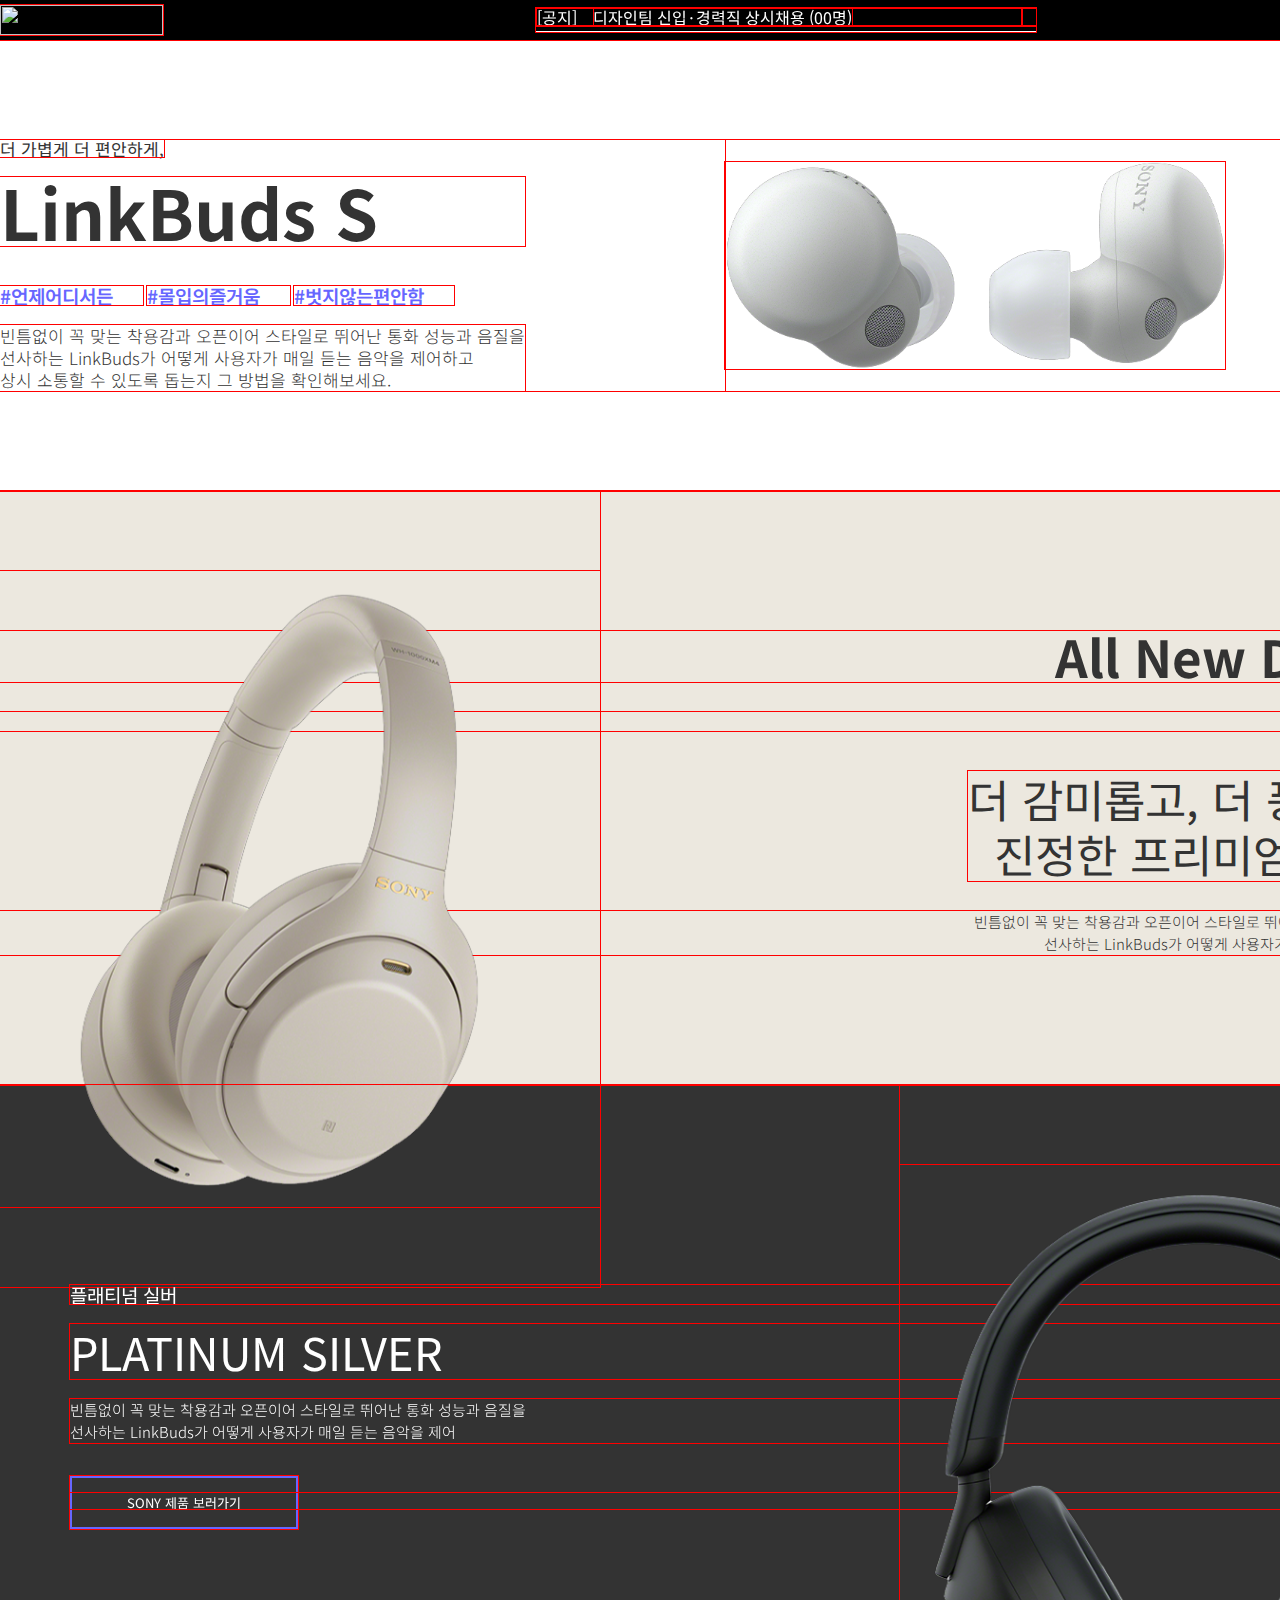
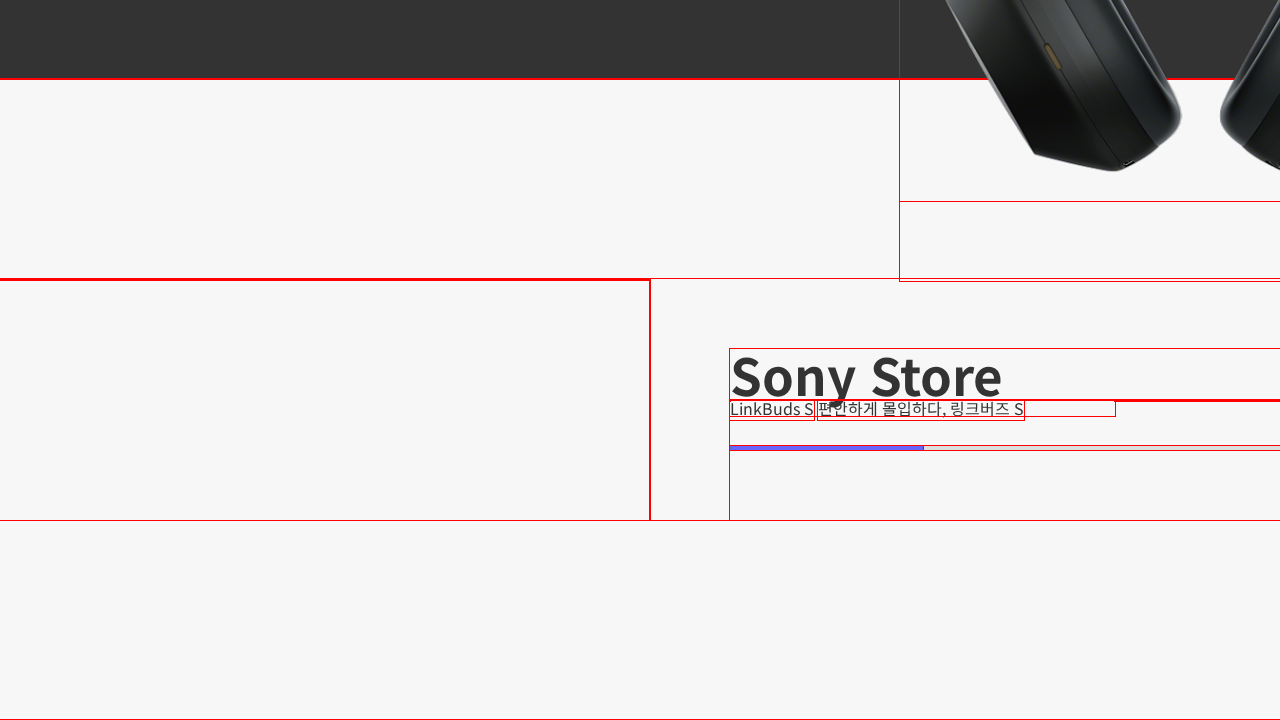
==== index.html @ ee8d3791 "20220727" ====
<!DOCTYPE html>
<html lang="ko">

<head>
    <meta charset="UTF-8">
    <meta http-equiv="X-UA-Compatible" content="IE=edge">
    <meta name="viewport" content="width=device-width, initial-scale=1.0">
    <title>sony pf04 포폴이랍쇼</title>
    <link rel="stylesheet" href="./assets/css/common.css">
    <link rel="stylesheet" href="./assets/css/slick.css">
    <link rel="stylesheet" href="/css/hamburgers.min.css">
    <link rel="stylesheet" href="https://cdn.jsdelivr.net/npm/swiper@8/swiper-bundle.min.css" />
    <link rel="stylesheet" href="/css/sony.css">
</head>
<style>
    * {
        outline: 1px solid #f00;
    }
</style>

<body>
    <div class="Wrap">
        <!-- 헤더 -->
        <header class="header">
            <div class="container">
                <div class="header_left">
                    <h1>
                        <a href="/">
                            <img src="/img/sony_logo_w.png" alt="">
                        </a>
                    </h1>
                </div>
                <div class="notice_slider">
                    <div class="header_slider">
                        <div class="info">
                            <p><span>[공지]</span>디자인팀 신입&middot;경력직 상시채용 (00명)</p>
                            <i class="xi-play"></i>
                        </div>
                        <div class="info">
                            <p>[공지] 디자인팀 신입&middot;경력직 상시채용 (00명)</p>
                            <i class="xi-play"></i>
                        </div>
                    </div>
                </div>
                <nav class="gnb">
                    <ul>
                        <li><a href="/">Login</a></li>
                        <li><a href="/">Join</a></li>
                        <i class="xi-caret-down-min"></i>
                    </ul>
                </nav>
                <div class="mopen">
                    <button class="hamburger hamburger--arrowalt-r" type="button">
                        <span class="hamburger-box">
                            <span class="hamburger-inner"></span>
                        </span>
                    </button>
                </div>
            </div>
        </header>
        <!-- 헤더 끝 -->
        <!-- 메인 -->
        <main class="main">
            <div class="main_visual">
                <div class="slogan">
                    <span>더 가볍게 더 편안하게,</span>
                    <h2>LinkBuds S</h2>
                    <span>#언제어디서든</span>
                    <span>#몰입의즐거움</span>
                    <span>#벗지않는편안함</span>
                    <p>빈틈없이 꼭 맞는 착용감과 오픈이어 스타일로 뛰어난 통화 성능과 음질을 <br />
                        선사하는 LinkBuds가 어떻게 사용자가 매일 듣는 음악을 제어하고<br />
                        상시 소통할 수 있도록 돕는지 그 방법을 확인해보세요.</p>
                </div>
                <figure class="img_box">
                    <img src="./img/main_item01.png" alt="">
                </figure>
            </div>
        </main>
        <!-- 섹션01-->
        <section class="new">
            <div class="bg_product">
                <div class="basic_slider">
                    <figure>
                        <img src="/img/basic01.png" alt="">
                    </figure>
                    <figure>
                        <img src="/img/basic02.png" alt="">
                    </figure>
                </div>
                <div class="bg_info">
                    <h3>All New Design</h3>
                    <span>WH-1000XM5</span>
                    <strong>
                        더 감미롭고, 더 풍성해진 <br />
                        진정한 프리미엄 사운드
                    </strong>
                    <p>
                        빈틈없이 꼭 맞는 착용감과 오픈이어 스타일로 뛰어난 통화 성능과 음질을<br />
                        선사하는 LinkBuds가 어떻게 사용자가 매일 듣는 음악을 제어
                    </p>
                </div>
            </div>
        </section>
        <!-- 섹션02 -->
        <section class="color">
            <div class="bk_product">
                <div class="bk_info">
                    <span>플래티넘 실버</span>
                    <h4>PLATINUM SILVER</h4>
                    <p>
                        빈틈없이 꼭 맞는 착용감과 오픈이어 스타일로 뛰어난 통화 성능과 음질을<br />
                        선사하는 LinkBuds가 어떻게 사용자가 매일 듣는 음악을 제어
                    </p>
                    <div class="bk_buy">
                        <a href="/">SONY 제품 보러가기</a>
                    </div>
                </div>
                <div class="black_slider">
                    <figure>
                        <img src="/img/black01.png" alt="">
                    </figure>
                    <figure>
                        <img src="/img/black02.png" alt="">
                    </figure>
                </div>
            </div>
        </section>
        <!-- 섹션03 -->
        <section class="sonyStore">
            <div class="container">
                <div class="left">
                    <div class="left_slider">
                        <figure>
                            <img src="/img/Lstore01.jpg" alt="">
                        </figure>
                        <figure>
                            <img src="/img/Lstore02.jpg" alt="">
                        </figure>
                        <figure>
                            <img src="/img/Lstore03.png" alt="">
                        </figure>
                        <figure>
                            <img src="/img/Lstore04.jpg" alt="">
                        </figure>
                    </div>
                </div>
                <div class="right">
                    <div class="l_arrow">
                        <h3>Sony Store</h3>
                        <i class="xi-arrow-left"></i>
                        <i class="xi-arrow-right"></i>
                    </div>
                    <div class="right_slider">
                        <figure>
                            <img src="../img/store01.png" alt="">
                            <strong>LinkBuds S</strong>
                            <span>편안하게 몰입하다, 링크버즈 S</span>
                        </figure>
                        <figure>
                            <img src="../img/store02.png" alt="">
                        </figure>
                        <figure>
                            <img src="../img/store03.png" alt="">
                        </figure>
                        <figure>
                            <img src="../img/store04.png" alt="">
                        </figure>
                    </div>
                    <div class="bar">
                        <span></span>
                    </div>
                </div>

            </div>
        </section>
        <!-- 메인 끝 -->

        <footer class="footer">

        </footer>
    </div>


    <script src="./assets/js/jquery-1.12.4.min.js"></script>
    <script src="./assets/js/slick.min.js"></script>
    <script src="https://cdn.jsdelivr.net/npm/swiper/swiper-bundle.min.js"></script>
    <script src="/js/sony.js"></script>
</body>

</html>
---- assets/css/common.css ----
@charset "utf-8";

/*
-------------------------------------
font
--------------------------------------
*/
@import url("https://fonts.googleapis.com/css2?family=Noto+Sans+KR:wght@100;300;400;500;700;900&display=swap");
@import url("https://cdn.jsdelivr.net/npm/xeicon@2.3.3/xeicon.min.css");

/*
-------------------------------------
reset
--------------------------------------
*/

html {
  box-sizing: border-box;
}

*,
*:before,
*:after {
  box-sizing: inherit;
  outline: none;
}

body {
  margin: 0;
  padding: 0;
  font-family: "Noto Sans KR";
  font-weight: normal;
  color: #333333;
  line-height: 1;
}

ul,
ol,
li,
dl,
dt,
dd {
  margin: 0;
  padding: 0;
  list-style: none;
}

p,
h1,
h2,
h3,
h4,
h5,
h6,
figure {
  margin: 0;
  padding: 0;
  font-size: inherit;
  font-weight: inherit;
}

a {
  color: inherit;
  text-decoration: none;
}

img {
  border: 0;
  vertical-align: middle;
  font-size: 0;
  max-width: 100%;
}

table {
  border-collapse: collapse;
  border-spacing: 0;
  width: 100%;
}

select,
input,
textarea,
button {
  font-size: inherit;
  font-family: "Noto Sans KR";
  font-weight: inherit;
  margin: 0;
}

select,
input,
button {
  vertical-align: middle;
}

b,
strong {
  font-weight: normal;
}

address,
em,
i {
  font-style: normal;
}

hr {
  margin: 0;
  padding: 0;
  border: none;
  display: block;
}

header,
footer,
article,
section,
aside,
nav,
main {
  display: block;
}

button,
input,
select,
textarea {
  font-family: inherit;
  font-size: inherit;
  font-weight: inherit;
  margin: 0;
}

/* screen reader only */
.sr-only,
.hidden,
.blind,
.IR {
  position: absolute;
  width: 1px;
  height: 1px;
  padding: 0;
  margin: -1px;
  overflow: hidden;
  clip: rect(0, 0, 0, 0);
  border: 0;
}

/* Skip to content */
.skip-to {
  position: absolute;
  top: -99px;
  left: 0;
  background: #333;
  color: #fff;
  width: 100%;
  padding: 10px 0;
  text-align: center;
  text-decoration: none;
  z-index: 999;
}

.skip-to:hover,
.skip-to:focus,
.skip-to:active {
  display: block;
  top: 0;
}

.row:after,
.row:before {
  content: "";
  display: block;
}

.row:after {
  clear: both;
}
---- css/sony.css ----
.Wrap {}

.header {
    position: relative;
    background: #000;
    color: #fff;
}

.header .container {
    display: flex;
    width: 1500px;
    padding: 5px 0;
    margin: 0 auto;
    align-items: center;
}

.header .container img {width: 163px; height: 30px;}

.header .notice_slider {
    width: 500px;
    margin: 0 auto;
    padding-bottom: 5px;
    border-bottom: 1px solid #fff;
}

.header .notice_slider .info {display: flex;}
.header .notice_slider .info p {margin-right: 170px;}
.header .notice_slider .info span { padding-right: 16px;}

.header .gnb { display: block;}
.header .container .gnb>ul { display: flex; }
.header .gnb .mopen { display:block; }


.main { padding: 100px 0; }

.main_visual {
    display: flex;
    width: 1500px;
    margin: 0 auto;
    justify-content: flex-start;
    align-items: center;
}
.main_visual .slogan { padding-right: 200px; }
.main_visual .slogan span { display: inline-block; }

.main_visual .slogan span:nth-child(1) {
    font-size: 17px;
    font-weight: 400;
    margin-bottom: 20px;
}
.main_visual .slogan h2 {
    font-size: 69px;
    font-weight: 700;
    margin-bottom: 40px;
}
.main_visual .slogan span:nth-child(n+2):nth-child(-n+5) {
    display: inline-block;
    padding-right: 30px;
    margin-bottom: 50px;
    font-size: 19px;
    font-weight: 600;
    margin-bottom: 20px;
    color: #6666ff;
}
.main_visual .slogan p {
    font-size: 17px;
    font-weight: 300;
    line-height: 22px;
}

.main_visual .img_box img { width: 500px;}

.new { background: #ece8df;}

.new .bg_product {
    display: flex;
    width: 1500px;
    margin: 0 auto;
    flex-direction: column;
}

.new .bg_product .basic_slider {
    position: absolute;
    width: 600px;
    padding: 80px 0;
}

.new .bg_product .basic_slider img {
    max-width: 100%;
}   

.new .bg_product .bg_info {
    padding: 140px 70px 130px 0;
    text-align: right;
}

.new .bg_info h3 {
    font-size: 51px;
    font-weight: 700;
    margin-bottom: 30px;
}
.new .bg_info span {
    display: block;
    font-size: 19px;
    font-weight: 400;
    margin-bottom: 40px;
}
.new .bg_info strong {
    display: inline-block;
    font-size: 45px;
    font-weight: 400;
    margin-bottom: 30px;
    line-height: 55px;
}
.new .bg_info p {
    font-size: 15px;
    font-weight: 300;
    line-height: 22px;
}

.color { background: #333;}

.color .bk_product{
    position: relative;
    display: flex;
    width: 1500px;
    margin: 0 auto;
    flex-direction: column;
}

.color .bk_product .black_slider {
    position: absolute;
    width: 600px;
    padding: 80px 0;
    right: 0;
}

.color .bk_product .black_slider img {
    max-width: 100%;
}   

.color .bk_product .bk_info {
    padding: 200px 0 170px 70px;
    color: #fff;
}
.color .bk_info span {
    display: block;
    font-size: 19px;
    font-weight: 400;
    margin-bottom: 20px;
}
.color .bk_info h4 {
    font-size: 45px;
    font-weight: 400;
    margin-bottom: 20px;
    line-height: 55px;
}
.color .bk_info strong {
    display: inline-block;
    font-size: 45px;
    font-weight: 400;
    margin-bottom: 30px;
    line-height: 55px;
}
.color .bk_info p {
    font-size: 15px;
    font-weight: 300;
    margin-bottom: 50px;
    line-height: 22px;
}

.color .bk_info .bk_buy a{
    padding: 15px 55px;
    font-size: 13px;
    font-weight: 400;
    border: 2px solid #6666ff;
}

.sonyStore {
    background: #f7f7f7;
    padding: 200px 0;
}

.sonyStore .container {
    display: flex;
    width: 1500px;
    margin: 0 auto;
}

.sonyStore .container .left {
    width: 80%;
    overflow: hidden;
}

.sonyStore .container .right {
    position: relative;
    width: 100%;
    padding: 70px 0;
    overflow: hidden;
    cursor: url(/img/arrow_r.1db549d7.cur),pointer;
    padding-left: 80px;
}

.sonyStore .container .right figure {
    margin-bottom: 30px;
}

.l_arrow i {
    width: 100%;
    height: 100%;
    position: absolute;
    font-size: 0;
    z-index: 999;
}

.l_arrow h3 {
    font-size: 51px;
    font-weight: 700;
}


.right .bar {
    position: relative;
    display: block;
    width: 100%;
    height: 4px;
    margin: 0 auto;
    background: #ddd;
    overflow: hidden;
  }
  .right .bar span {
    position: absolute;
    width: 25%;
    height: 100%;
    background:  #6666ff;
    transition: 0.4s;
  }
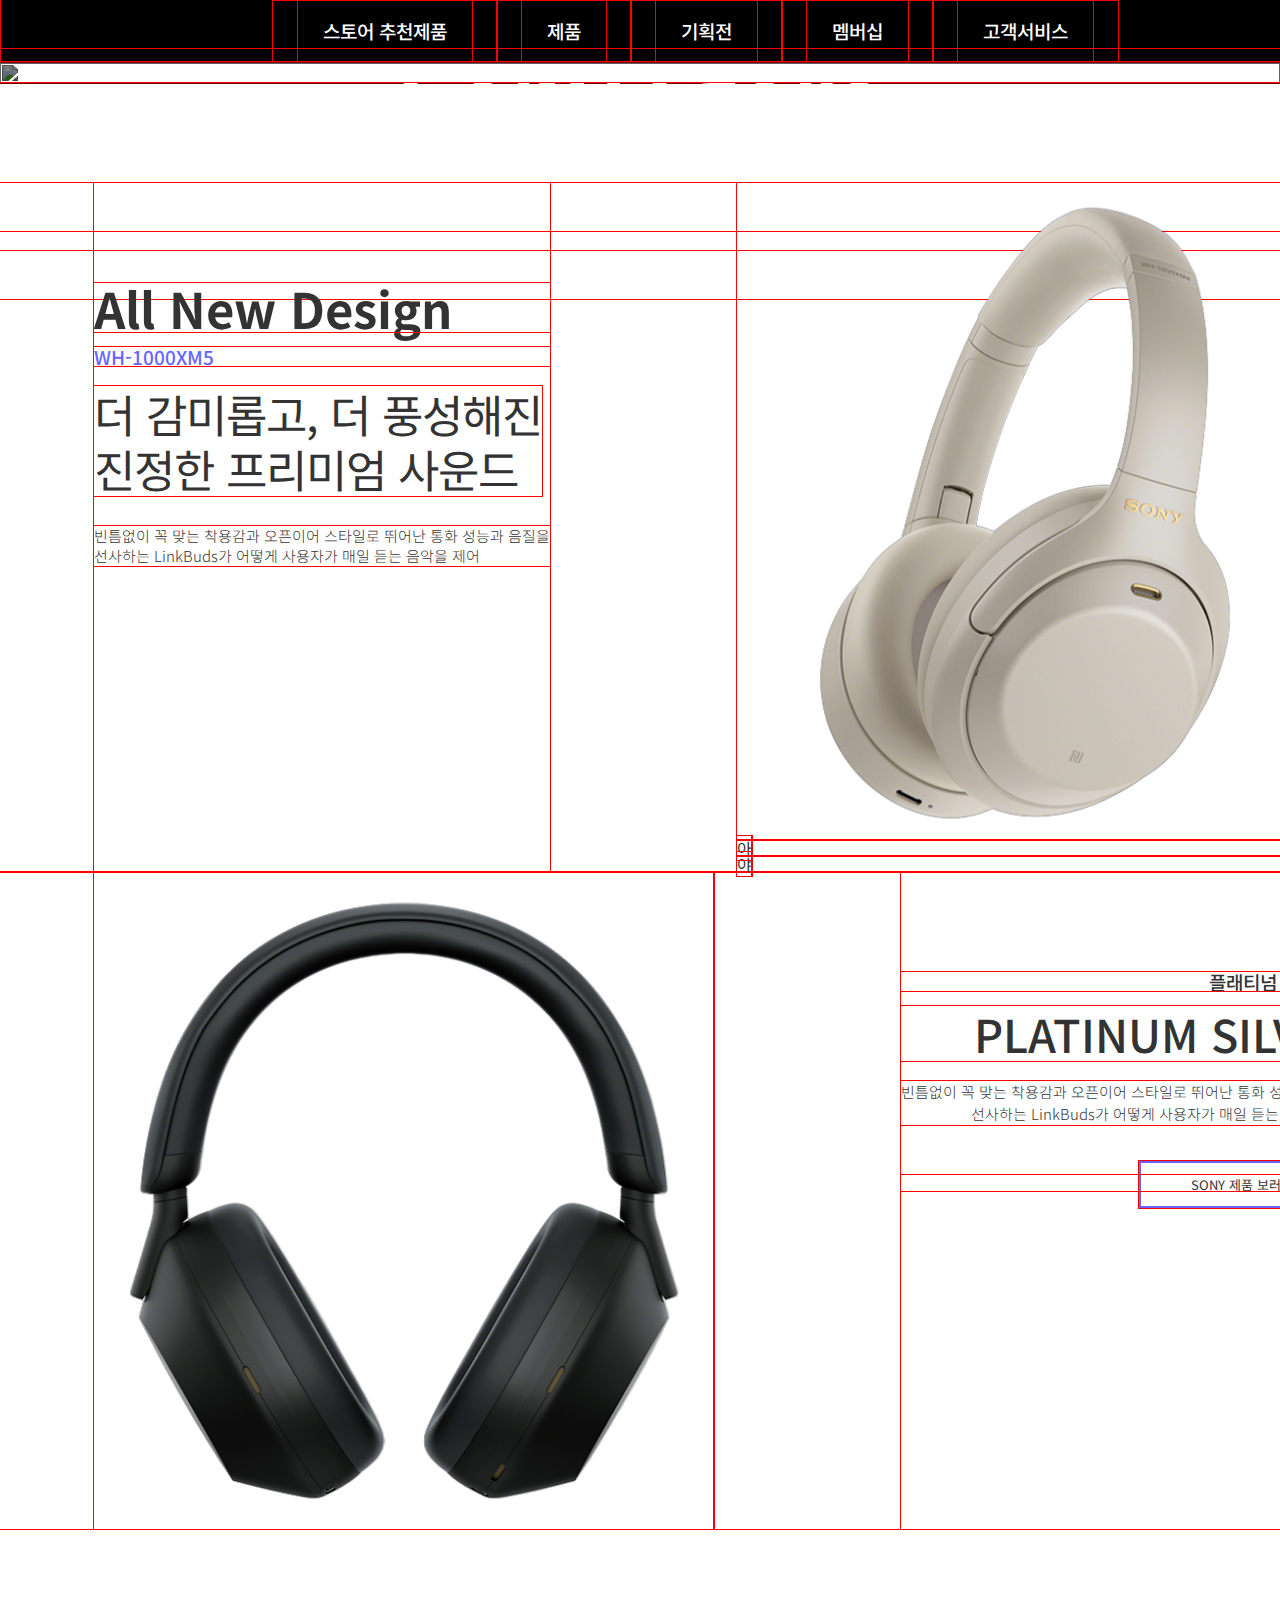
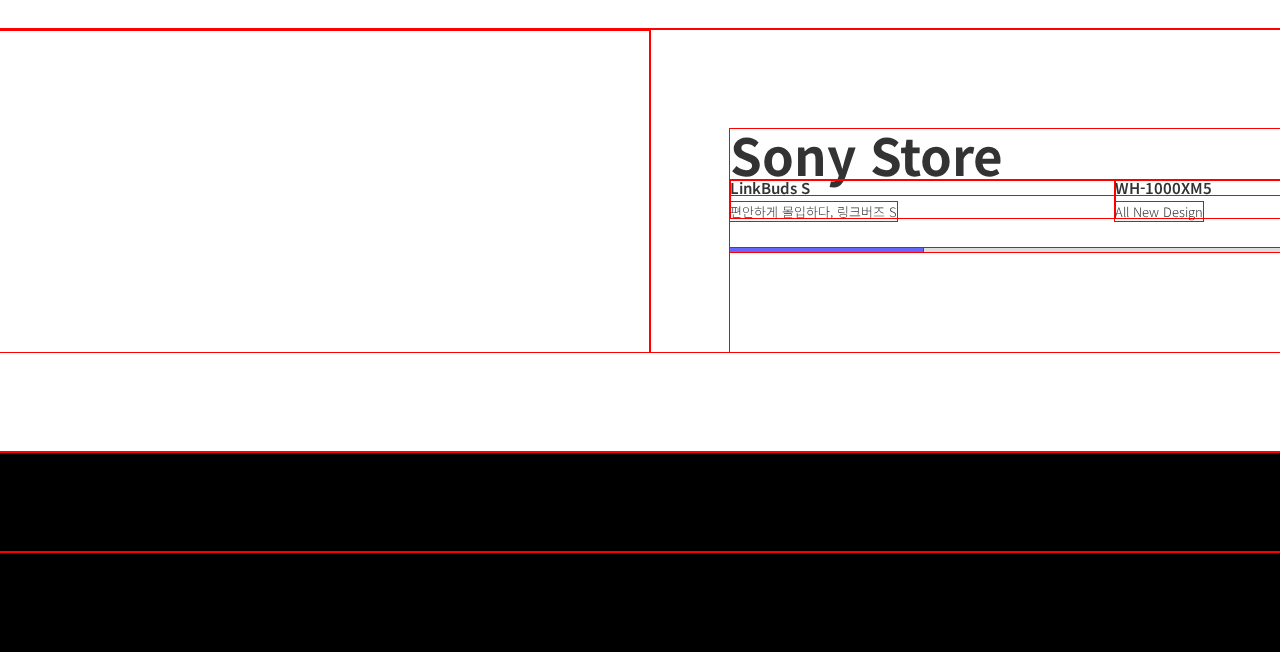
==== commit 4c014e6f: "20220729" ====
--- a/index.html
+++ b/index.html
@@ -5,7 +5,7 @@
     <meta charset="UTF-8">
     <meta http-equiv="X-UA-Compatible" content="IE=edge">
     <meta name="viewport" content="width=device-width, initial-scale=1.0">
-    <title>sony pf04 포폴이랍쇼</title>
+    <title>sony pf04</title>
     <link rel="stylesheet" href="./assets/css/common.css">
     <link rel="stylesheet" href="./assets/css/slick.css">
     <link rel="stylesheet" href="/css/hamburgers.min.css">
@@ -23,72 +23,105 @@
         <!-- 헤더 -->
         <header class="header">
             <div class="container">
-                <div class="header_left">
+                <div class="headerLeft">
                     <h1>
                         <a href="/">
                             <img src="/img/sony_logo_w.png" alt="">
                         </a>
                     </h1>
                 </div>
-                <div class="notice_slider">
-                    <div class="header_slider">
+                <!-- 헤더 슬라이드 삭제
+                    <div class="noticeSlider">
+                    <div class="headerSlider">
                         <div class="info">
-                            <p><span>[공지]</span>디자인팀 신입&middot;경력직 상시채용 (00명)</p>
+                            <p><span>[공지]</span>디자인팀 신입&middot;경력직 상시채용 (03명)</p>
                             <i class="xi-play"></i>
                         </div>
                         <div class="info">
-                            <p>[공지] 디자인팀 신입&middot;경력직 상시채용 (00명)</p>
+                            <p><span>[공지]</span>마케팅팀 신입&middot;경력직 상시채용 (01명)</p>
                             <i class="xi-play"></i>
                         </div>
                     </div>
-                </div>
-                <nav class="gnb">
-                    <ul>
-                        <li><a href="/">Login</a></li>
-                        <li><a href="/">Join</a></li>
-                        <i class="xi-caret-down-min"></i>
-                    </ul>
-                </nav>
-                <div class="mopen">
-                    <button class="hamburger hamburger--arrowalt-r" type="button">
-                        <span class="hamburger-box">
-                            <span class="hamburger-inner"></span>
-                        </span>
-                    </button>
-                </div>
+                </div> -->
+
+                    <nav class="gnb">
+                        <ul>
+                            <li>
+                                <a href="">스토어 추천제품</a>
+                                <ul>
+                                    <li><a href="">smenu01</a></li>
+                                    <li><a href="">smenu02</a></li>
+                                    <li><a href="">smenu03</a></li>
+                                    <li><a href="">smenu04</a></li>
+                                </ul>
+                            </li>
+                            <li>
+                                <a href="">제품</a>
+                                <ul>
+                                    <li><a href="">smenu01</a></li>
+                                    <li><a href="">smenu02</a></li>
+                                    <li><a href="">smenu03</a></li>
+                                    <li><a href="">smenu04</a></li>
+                                </ul>
+                            </li>
+                            <li>
+                                <a href="">기획전</a>
+                                <ul>
+                                    <li><a href="">smenu01</a></li>
+                                    <li><a href="">smenu02</a></li>
+                                    <li><a href="">smenu03</a></li>
+                                    <li><a href="">smenu04</a></li>
+                                </ul>
+                            </li>
+                            <li>
+                                <a href="">멤버십</a>
+                                <ul>
+                                    <li><a href="">smenu01</a></li>
+                                    <li><a href="">smenu02</a></li>
+                                    <li><a href="">smenu03</a></li>
+                                    <li><a href="">smenu04</a></li>
+                                </ul>
+                            </li>
+                            <li>
+                                <a href="">고객서비스</a>
+                                <ul>
+                                    <li><a href="">smenu01</a></li>
+                                    <li><a href="">smenu02</a></li>
+                                    <li><a href="">smenu03</a></li>
+                                    <li><a href="">smenu04</a></li>
+                                </ul>
+                            </li>
+                        </ul>
+                    </nav>
+                    <div class="icon">
+                        <a href=""><i class="xi-search"></i></a>
+                        <a href=""><i class="xi-user-o"></i></a>
+                        <a href=""><i class="xi-market"></i></a>
+                    </div>
+                    <div class="mbtn">
+                        <i class="xi-bars"></i>
+                    </div>
             </div>
         </header>
         <!-- 헤더 끝 -->
         <!-- 메인 -->
         <main class="main">
-            <div class="main_visual">
+            <div class="mainVisual">
+                <figure class="img_box">
+                    <img src="./img/mainpage.jpg" alt="">
+                </figure>
                 <div class="slogan">
-                    <span>더 가볍게 더 편안하게,</span>
-                    <h2>LinkBuds S</h2>
-                    <span>#언제어디서든</span>
-                    <span>#몰입의즐거움</span>
-                    <span>#벗지않는편안함</span>
-                    <p>빈틈없이 꼭 맞는 착용감과 오픈이어 스타일로 뛰어난 통화 성능과 음질을 <br />
-                        선사하는 LinkBuds가 어떻게 사용자가 매일 듣는 음악을 제어하고<br />
-                        상시 소통할 수 있도록 돕는지 그 방법을 확인해보세요.</p>
-                </div>
-                <figure class="img_box">
-                    <img src="./img/main_item01.png" alt="">
-                </figure>
+                    <h2>Sony Store<br />
+                        Products</h2>
+                    <p>당신의 삶을 특별하게 해줄 스마트한 <br />
+                        소니스토어 추천 제품을 살펴보세요.</p>
+                </div>
             </div>
         </main>
         <!-- 섹션01-->
         <section class="new">
-            <div class="bg_product">
-                <div class="basic_slider">
-                    <figure>
-                        <img src="/img/basic01.png" alt="">
-                    </figure>
-                    <figure>
-                        <img src="/img/basic02.png" alt="">
-                    </figure>
-                </div>
-                <div class="bg_info">
+            <div class="bgProduct">
+                <div class="bgInfo">
                     <h3>All New Design</h3>
                     <span>WH-1000XM5</span>
                     <strong>
@@ -100,37 +133,46 @@
                         선사하는 LinkBuds가 어떻게 사용자가 매일 듣는 음악을 제어
                     </p>
                 </div>
-            </div>
-        </section>
-        <!-- 섹션02 -->
-        <section class="color">
-            <div class="bk_product">
-                <div class="bk_info">
-                    <span>플래티넘 실버</span>
+                <div class="basicSlider">
+                    <figure>
+                        <img src="/img/basic01.png" alt="">
+                    </figure>
+                    <figure>
+                        <img src="/img/basic02.png" alt="">
+                    </figure>
+                </div>
+            </div>
+            <div class="bkProduct">
+                <div class="blackSlider">
+                    <figure>
+                        <img src="/img/black01.png" alt="">
+                    </figure>
+                    <figure>
+                        <img src="/img/black02.png" alt="">
+                    </figure>
+                </div>
+                <div class="bkInfo">
+                    <span>플래티넘 실버/블랙</span>
                     <h4>PLATINUM SILVER</h4>
                     <p>
                         빈틈없이 꼭 맞는 착용감과 오픈이어 스타일로 뛰어난 통화 성능과 음질을<br />
                         선사하는 LinkBuds가 어떻게 사용자가 매일 듣는 음악을 제어
                     </p>
-                    <div class="bk_buy">
+                    <div class="bkBuy">
                         <a href="/">SONY 제품 보러가기</a>
                     </div>
                 </div>
-                <div class="black_slider">
-                    <figure>
-                        <img src="/img/black01.png" alt="">
-                    </figure>
-                    <figure>
-                        <img src="/img/black02.png" alt="">
-                    </figure>
-                </div>
-            </div>
+            </div>
+        </section>
+        <!-- 섹션02 -->
+        <section class="color">
+
         </section>
         <!-- 섹션03 -->
         <section class="sonyStore">
             <div class="container">
                 <div class="left">
-                    <div class="left_slider">
+                    <div class="leftSlider">
                         <figure>
                             <img src="/img/Lstore01.jpg" alt="">
                         </figure>
@@ -151,7 +193,7 @@
                         <i class="xi-arrow-left"></i>
                         <i class="xi-arrow-right"></i>
                     </div>
-                    <div class="right_slider">
+                    <div class="rightSlider">
                         <figure>
                             <img src="../img/store01.png" alt="">
                             <strong>LinkBuds S</strong>
@@ -159,12 +201,18 @@
                         </figure>
                         <figure>
                             <img src="../img/store02.png" alt="">
+                            <strong>WH-1000XM5</strong>
+                            <span>All New Design</span>
                         </figure>
                         <figure>
                             <img src="../img/store03.png" alt="">
+                            <strong>ILCE-7M4</strong>
+                            <span>The Camera</span>
                         </figure>
                         <figure>
                             <img src="../img/store04.png" alt="">
+                            <strong>LinkBuds</strong>
+                            <span>벗지 않는 편안함, 링크버즈</span>
                         </figure>
                     </div>
                     <div class="bar">
@@ -177,6 +225,10 @@
         <!-- 메인 끝 -->
 
         <footer class="footer">
+            <div class="container">
+                <i class="xi-arrow-up"></i>
+
+            </div>
 
         </footer>
     </div>
--- a/css/sony.css
+++ b/css/sony.css
@@ -1,186 +1,206 @@
-.Wrap {}
+.Wrap { }
 
 .header {
-    position: relative;
+    line-height: 60px;
     background: #000;
+}
+
+.header .container {
+    display: flex;
+    width: 1450px;
+    margin: 0 auto;
+    align-items: center;
     color: #fff;
-}
-
-.header .container {
-    display: flex;
-    width: 1500px;
-    padding: 5px 0;
-    margin: 0 auto;
-    align-items: center;
-}
-
-.header .container img {width: 163px; height: 30px;}
-
-.header .notice_slider {
+
+}
+
+.header .gnb { margin: 0 auto;}
+.header .gnb>ul { display: flex; font-size: 19px; font-weight: 500;}
+.header .gnb>ul>li { position: relative; padding: 0 25px; }
+.header .gnb>ul>li a { display: block; padding: 0 25px; }
+.header .gnb>ul ul {
+    display: none;
+    position: absolute;
+    top: 60px;
+    left: 50%;
+    z-index: 999;
+    width: 120px;
+    line-height: 40px;
+    transform: translateX(-50%);
+    text-align: center;
+
+    background: #000;
+    font-size: 16px;
+    font-weight: 300;;
+}
+
+.header .gnb>ul>li:hover ul { display: block; }
+
+
+.icon i {
+    margin-right: 20px;
+    font-size: 21px;
+    font-weight: 500;
+}
+.mbtn {
+    display: none;
+    position: fixed;
+    top: 30px;
+    right: 30px;
+    font-size: 30px;
+    background: #f7f7f7;
+    padding: 5px;
+    line-height: 1;
+}
+
+.header .container img {width: 100px;}
+
+.header .noticeSlider {
     width: 500px;
     margin: 0 auto;
     padding-bottom: 5px;
     border-bottom: 1px solid #fff;
 }
 
-.header .notice_slider .info {display: flex;}
-.header .notice_slider .info p {margin-right: 170px;}
-.header .notice_slider .info span { padding-right: 16px;}
-
-.header .gnb { display: block;}
-.header .container .gnb>ul { display: flex; }
-.header .gnb .mopen { display:block; }
-
-
-.main { padding: 100px 0; }
-
-.main_visual {
-    display: flex;
-    width: 1500px;
-    margin: 0 auto;
-    justify-content: flex-start;
-    align-items: center;
-}
-.main_visual .slogan { padding-right: 200px; }
-.main_visual .slogan span { display: inline-block; }
-
-.main_visual .slogan span:nth-child(1) {
-    font-size: 17px;
-    font-weight: 400;
+.header .noticeSlider .info {display: flex;}
+.header .noticeSlider .info p {margin-right: 170px;}
+.header .noticeSlider .info span { padding-right: 16px;}
+
+.main {}
+.mainVisual { position: relative; width: 100%; margin: 0 auto;}
+.mainVisual img {
+    width: 100%;
+    height:100%;
+    filter: brightness(0.5);}
+
+.mainVisual .slogan {
+    position: absolute;
+    top: 60%;
+    left: 0;
+    width: 100%;
+    transform: translateY(-10%);
+
+    text-align: center;
+    color: #fff;
+    transition: all 0.8s;
+}
+
+.slogan h2 {
+    font-size: 91px;
+    font-weight: 700;
     margin-bottom: 20px;
 }
-.main_visual .slogan h2 {
-    font-size: 69px;
+.slogan p {
+    font-size: 19px;
+    font-weight: 400;
+    line-height: 24px;
+}
+
+.new {
+    position: relative;
+    padding: 100px 0;
+}
+
+.new .bgProduct {
+    display: flex;
+    width: 1450px;
+    margin: 0 auto;
+    justify-content: space-around
+}
+
+.new .basicSlider {
+    width: 620px;
+}
+
+.new .basicSlider img {
+    max-width: 100%;
+}  
+
+.new .bgInfo {
+    text-align: left;
+    padding: 100px 0;
+}
+
+.new .bgInfo h3 {
+    font-size: 49px;
     font-weight: 700;
-    margin-bottom: 40px;
-}
-.main_visual .slogan span:nth-child(n+2):nth-child(-n+5) {
-    display: inline-block;
-    padding-right: 30px;
-    margin-bottom: 50px;
+    margin-bottom: 15px;
+}
+.new .bgInfo span {
+    display: block;
     font-size: 19px;
-    font-weight: 600;
+    font-weight: 500;
     margin-bottom: 20px;
-    color: #6666ff;
-}
-.main_visual .slogan p {
-    font-size: 17px;
-    font-weight: 300;
-    line-height: 22px;
-}
-
-.main_visual .img_box img { width: 500px;}
-
-.new { background: #ece8df;}
-
-.new .bg_product {
-    display: flex;
-    width: 1500px;
-    margin: 0 auto;
-    flex-direction: column;
-}
-
-.new .bg_product .basic_slider {
-    position: absolute;
-    width: 600px;
-    padding: 80px 0;
-}
-
-.new .bg_product .basic_slider img {
-    max-width: 100%;
-}   
-
-.new .bg_product .bg_info {
-    padding: 140px 70px 130px 0;
-    text-align: right;
-}
-
-.new .bg_info h3 {
-    font-size: 51px;
-    font-weight: 700;
-    margin-bottom: 30px;
-}
-.new .bg_info span {
-    display: block;
-    font-size: 19px;
-    font-weight: 400;
-    margin-bottom: 40px;
-}
-.new .bg_info strong {
+    color:  #6666ff;
+}
+.new .bgInfo strong {
     display: inline-block;
     font-size: 45px;
     font-weight: 400;
     margin-bottom: 30px;
     line-height: 55px;
-}
-.new .bg_info p {
+    letter-spacing: -1px;
+}
+.new .bgInfo p {
     font-size: 15px;
     font-weight: 300;
-    line-height: 22px;
-}
-
-.color { background: #333;}
-
-.color .bk_product{
-    position: relative;
-    display: flex;
-    width: 1500px;
-    margin: 0 auto;
-    flex-direction: column;
-}
-
-.color .bk_product .black_slider {
-    position: absolute;
-    width: 600px;
-    padding: 80px 0;
-    right: 0;
-}
-
-.color .bk_product .black_slider img {
-    max-width: 100%;
+    line-height: 20px;
+}
+
+
+.new .bkProduct{
+    display: flex;
+    width: 1450px;
+    margin: 0 auto;
+    justify-content: space-around
+}
+
+.new .blackSlider {
+    width: 620px;
+}
+
+.new .blackSlider img {
+
 }   
 
-.color .bk_product .bk_info {
-    padding: 200px 0 170px 70px;
-    color: #fff;
-}
-.color .bk_info span {
+.new .bkProduct .bkInfo {
+    text-align: right;
+    padding: 100px 0;
+}
+.new .bkInfo span {
     display: block;
     font-size: 19px;
-    font-weight: 400;
-    margin-bottom: 20px;
-}
-.color .bk_info h4 {
+    font-weight: 500;
+    margin-bottom: 15px;
+}
+.new .bkInfo h4 {
     font-size: 45px;
-    font-weight: 400;
+    font-weight: 500;
     margin-bottom: 20px;
     line-height: 55px;
 }
-.color .bk_info strong {
+.new .bkInfo strong {
     display: inline-block;
     font-size: 45px;
     font-weight: 400;
     margin-bottom: 30px;
     line-height: 55px;
 }
-.color .bk_info p {
+.new .bkInfo p {
     font-size: 15px;
     font-weight: 300;
     margin-bottom: 50px;
     line-height: 22px;
 }
 
-.color .bk_info .bk_buy a{
-    padding: 15px 55px;
+.new .bkInfo .bkBuy a{
+    padding: 12px 50px;
     font-size: 13px;
     font-weight: 400;
     border: 2px solid #6666ff;
 }
 
-.sonyStore {
-    background: #f7f7f7;
-    padding: 200px 0;
-}
+.sonyStore {padding: 0 0 100px 0;}
 
 .sonyStore .container {
     display: flex;
@@ -188,22 +208,34 @@
     margin: 0 auto;
 }
 
-.sonyStore .container .left {
+.sonyStore .left {
     width: 80%;
     overflow: hidden;
 }
 
-.sonyStore .container .right {
+.sonyStore .right {
     position: relative;
     width: 100%;
-    padding: 70px 0;
+    padding: 100px 0;
     overflow: hidden;
     cursor: url(/img/arrow_r.1db549d7.cur),pointer;
     padding-left: 80px;
 }
 
-.sonyStore .container .right figure {
+.sonyStore .right figure {
     margin-bottom: 30px;
+}
+
+.sonyStore .rightSlider strong {
+    display: block;
+    font-size: 15px;
+    font-weight: 600;
+    margin-bottom: 7px;
+}
+
+.sonyStore .rightSlider span {
+    font-size: 13px;
+    font-weight: 300;
 }
 
 .l_arrow i {
@@ -218,7 +250,6 @@
     font-size: 51px;
     font-weight: 700;
 }
-
 
 .right .bar {
     position: relative;
@@ -236,3 +267,14 @@
     background:  #6666ff;
     transition: 0.4s;
   }
+
+
+  .footer {
+    padding: 100px 0;
+    background-color: #000;
+  }
+
+  .footer .container {
+    width: 1400px;
+    margin: 0 auto;
+  }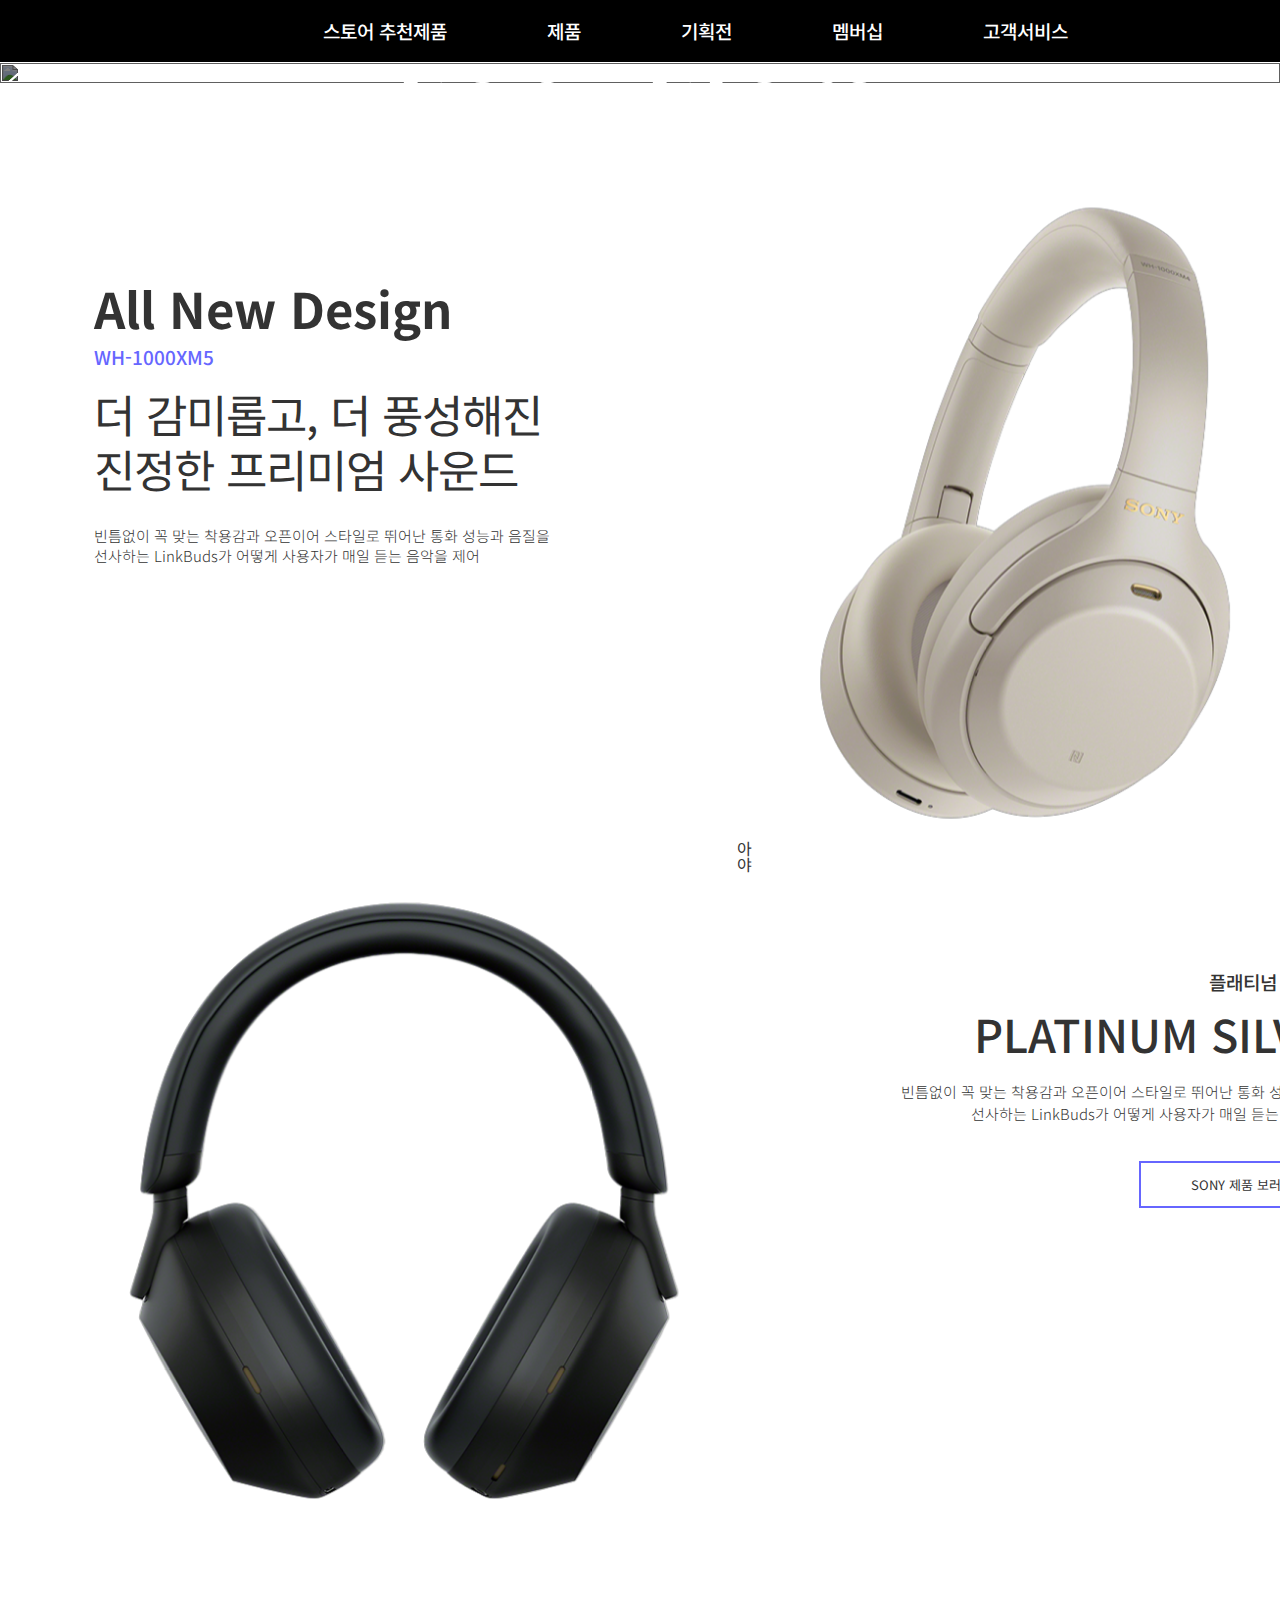
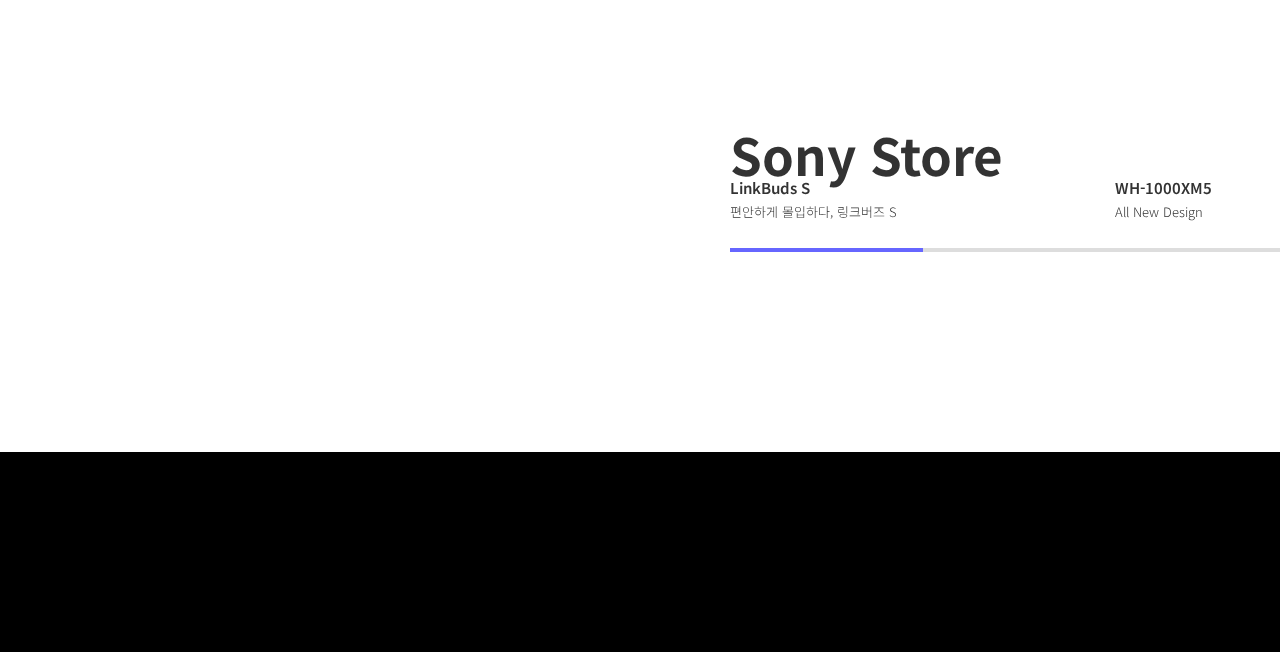
==== commit a0b28d8e: "짠" ====
--- a/index.html
+++ b/index.html
@@ -8,14 +8,12 @@
     <title>sony pf04</title>
     <link rel="stylesheet" href="./assets/css/common.css">
     <link rel="stylesheet" href="./assets/css/slick.css">
-    <link rel="stylesheet" href="/css/hamburgers.min.css">
+    <link rel="stylesheet" href="css/hamburgers.min.css">
     <link rel="stylesheet" href="https://cdn.jsdelivr.net/npm/swiper@8/swiper-bundle.min.css" />
-    <link rel="stylesheet" href="/css/sony.css">
+    <link rel="stylesheet" href="css/sony.css">
 </head>
 <style>
-    * {
-        outline: 1px solid #f00;
-    }
+
 </style>
 
 <body>
@@ -43,64 +41,65 @@
                         </div>
                     </div>
                 </div> -->
-
-                    <nav class="gnb">
-                        <ul>
-                            <li>
-                                <a href="">스토어 추천제품</a>
-                                <ul>
-                                    <li><a href="">smenu01</a></li>
-                                    <li><a href="">smenu02</a></li>
-                                    <li><a href="">smenu03</a></li>
-                                    <li><a href="">smenu04</a></li>
-                                </ul>
-                            </li>
-                            <li>
-                                <a href="">제품</a>
-                                <ul>
-                                    <li><a href="">smenu01</a></li>
-                                    <li><a href="">smenu02</a></li>
-                                    <li><a href="">smenu03</a></li>
-                                    <li><a href="">smenu04</a></li>
-                                </ul>
-                            </li>
-                            <li>
-                                <a href="">기획전</a>
-                                <ul>
-                                    <li><a href="">smenu01</a></li>
-                                    <li><a href="">smenu02</a></li>
-                                    <li><a href="">smenu03</a></li>
-                                    <li><a href="">smenu04</a></li>
-                                </ul>
-                            </li>
-                            <li>
-                                <a href="">멤버십</a>
-                                <ul>
-                                    <li><a href="">smenu01</a></li>
-                                    <li><a href="">smenu02</a></li>
-                                    <li><a href="">smenu03</a></li>
-                                    <li><a href="">smenu04</a></li>
-                                </ul>
-                            </li>
-                            <li>
-                                <a href="">고객서비스</a>
-                                <ul>
-                                    <li><a href="">smenu01</a></li>
-                                    <li><a href="">smenu02</a></li>
-                                    <li><a href="">smenu03</a></li>
-                                    <li><a href="">smenu04</a></li>
-                                </ul>
-                            </li>
-                        </ul>
-                    </nav>
-                    <div class="icon">
-                        <a href=""><i class="xi-search"></i></a>
-                        <a href=""><i class="xi-user-o"></i></a>
-                        <a href=""><i class="xi-market"></i></a>
-                    </div>
-                    <div class="mbtn">
-                        <i class="xi-bars"></i>
-                    </div>
+                <nav class="gnb">
+                    <ul>
+                        <li>
+                            <a href="">스토어 추천제품</a>
+                            <ul class="smenu">
+                                <li><a href="">추천제품</a></li>
+                                <li><a href="">선물제안</a></li>
+                            </ul>
+                        </li>
+                        <li>
+                            <a href="">제품</a>
+                            <ul class="smenu">
+                                <li><a href="">카메라</a></li>
+                                <li><a href="">비디오 카메라</a></li>
+                                <li><a href="">오디오</a></li>
+                                <li><a href="">PlayStation®</a></li>
+                            </ul>
+                        </li>
+                        <li>
+                            <a href="">기획전</a>
+                            <ul class="smenu">
+                                <li><a href="">소니스토어 단독</a></li>
+                                <li><a href="">혜택존</a></li>
+                                <li><a href="">예약판매</a></li>
+                                <li><a href="">정품등록 이벤트</a></li>
+                                <li><a href="">LIVE ON</a></li>
+                            </ul>
+                        </li>
+                        <li>
+                            <a href="">멤버십</a>
+                            <ul class="smenu">
+                                <li><a href="">등급&혜택 안내</a></li>
+                            </ul>
+                        </li>
+                        <li>
+                            <a href="">고객서비스</a>
+                            <ul class="smenu">
+                                <li><a href="">FAQ공지사항</a></li>
+                                <li><a href="">정품등록 안내</a></li>
+                                <li><a href="">제품 지원</a></li>
+                                <li><a href="">구매 상담</a></li>
+                                <li><a href="">직영점 안내</a></li>
+                                <li><a href="">동영상 강좌</a></li>
+                            </ul>
+                        </li>
+                    </ul>
+                </nav>
+                <div class="icon">
+                    <a href=""><i class="xi-search"></i></a>
+                    <a href=""><i class="xi-user-o"></i></a>
+                    <a href=""><i class="xi-market"></i></a>
+                </div>
+                <div class="mbtn">
+                    <button class="hamburger hamburger--slider-r" type="button">
+                        <span class="hamburger-box">
+                            <span class="hamburger-inner"></span>
+                        </span>
+                    </button>
+                </div>
             </div>
         </header>
         <!-- 헤더 끝 -->
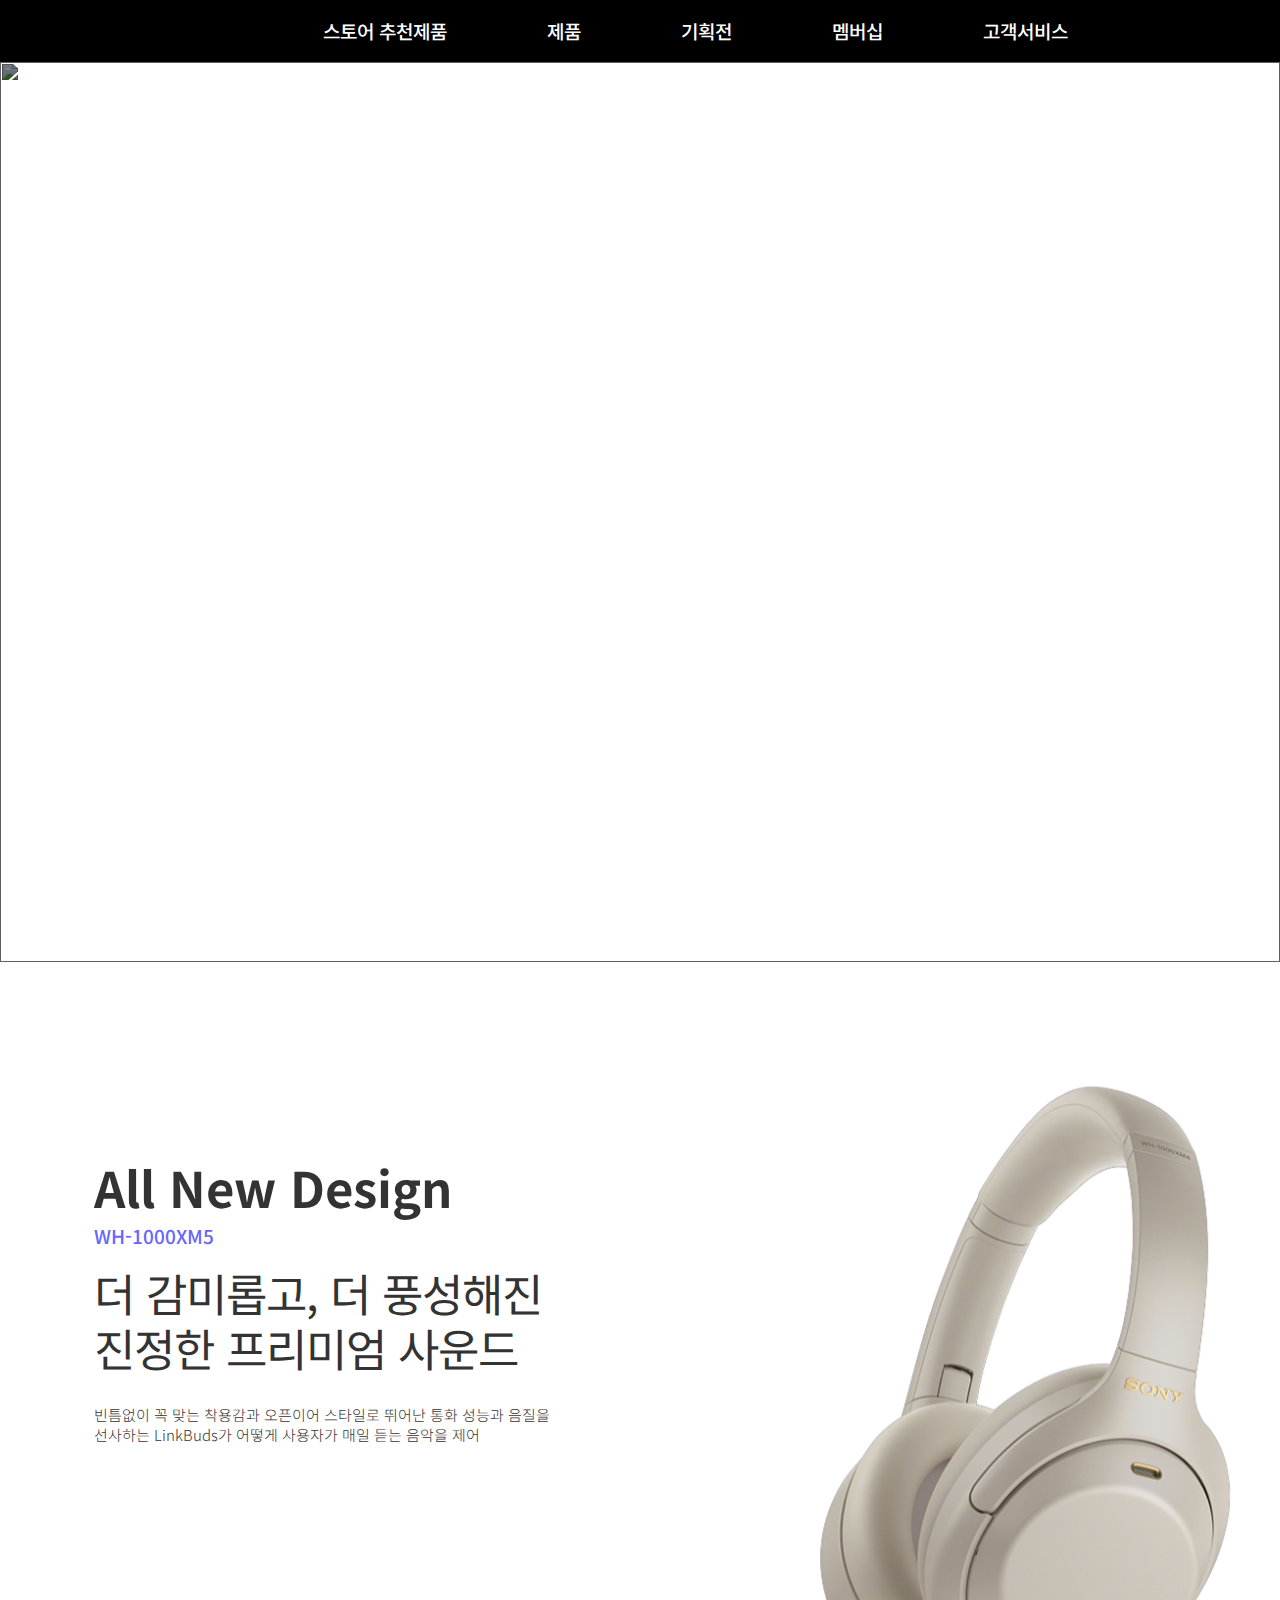
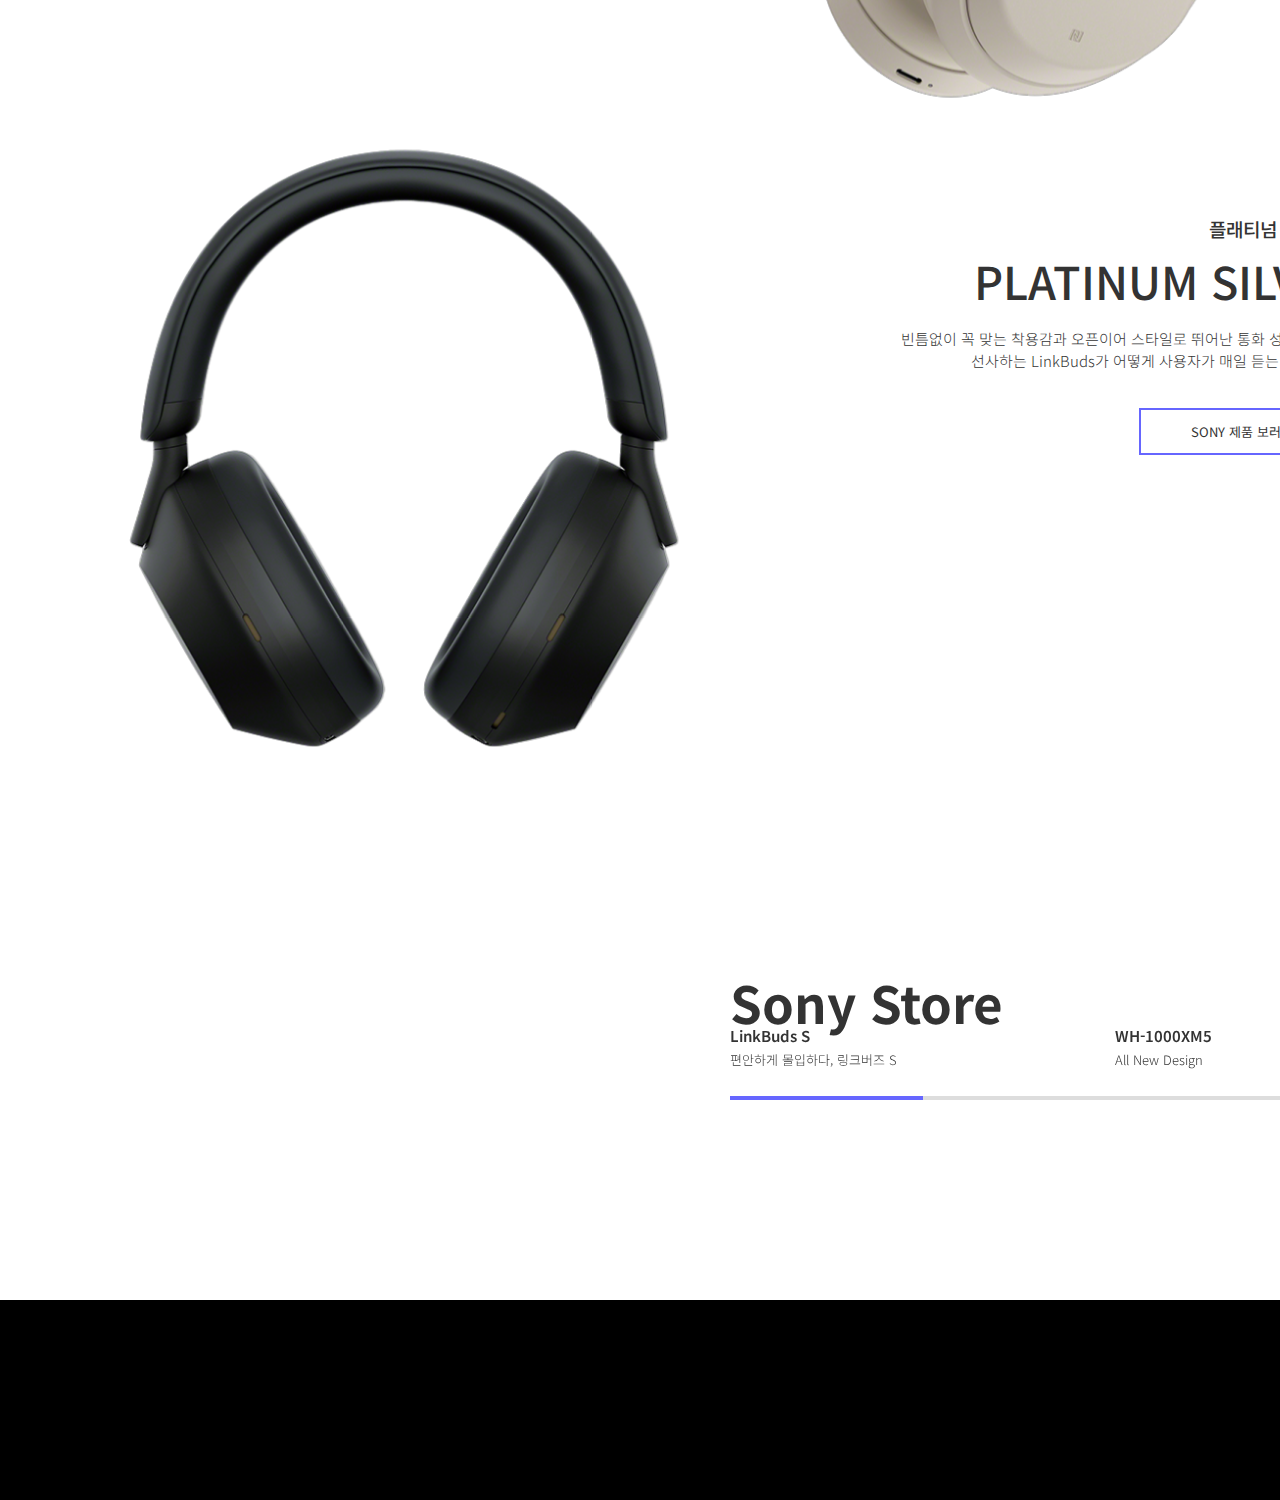
==== commit b7e44435: "123" ====
--- a/index.html
+++ b/index.html
@@ -8,9 +8,9 @@
     <title>sony pf04</title>
     <link rel="stylesheet" href="./assets/css/common.css">
     <link rel="stylesheet" href="./assets/css/slick.css">
-    <link rel="stylesheet" href="css/hamburgers.min.css">
+    <link rel="stylesheet" href="/css/hamburgers.min.css">
     <link rel="stylesheet" href="https://cdn.jsdelivr.net/npm/swiper@8/swiper-bundle.min.css" />
-    <link rel="stylesheet" href="css/sony.css">
+    <link rel="stylesheet" href="/css/sony.css">
 </head>
 <style>
 
@@ -218,15 +218,12 @@
                         <span></span>
                     </div>
                 </div>
-
             </div>
         </section>
         <!-- 메인 끝 -->
 
         <footer class="footer">
             <div class="container">
-                <i class="xi-arrow-up"></i>
-
             </div>
 
         </footer>
@@ -236,7 +233,7 @@
     <script src="./assets/js/jquery-1.12.4.min.js"></script>
     <script src="./assets/js/slick.min.js"></script>
     <script src="https://cdn.jsdelivr.net/npm/swiper/swiper-bundle.min.js"></script>
-    <script src="/js/sony.js"></script>
+    <script src="js/sony.js"></script>
 </body>
 
 </html>--- a/css/sony.css
+++ b/css/sony.css
@@ -1,17 +1,12 @@
 .Wrap { }
 
-.header {
-    line-height: 60px;
-    background: #000;
-}
-
+.header { line-height: 60px; background: #000; }
 .header .container {
     display: flex;
     width: 1450px;
     margin: 0 auto;
     align-items: center;
     color: #fff;
-
 }
 
 .header .gnb { margin: 0 auto;}
@@ -24,19 +19,16 @@
     top: 60px;
     left: 50%;
     z-index: 999;
-    width: 120px;
+    width: 180px;
     line-height: 40px;
     transform: translateX(-50%);
     text-align: center;
 
     background: #000;
-    font-size: 16px;
+    font-size: 15px;
     font-weight: 300;;
 }
-
 .header .gnb>ul>li:hover ul { display: block; }
-
-
 .icon i {
     margin-right: 20px;
     font-size: 21px;
@@ -47,14 +39,12 @@
     position: fixed;
     top: 30px;
     right: 30px;
-    font-size: 30px;
-    background: #f7f7f7;
+    font-size: 10px;
     padding: 5px;
     line-height: 1;
 }
 
 .header .container img {width: 100px;}
-
 .header .noticeSlider {
     width: 500px;
     margin: 0 auto;
@@ -68,10 +58,13 @@
 
 .main {}
 .mainVisual { position: relative; width: 100%; margin: 0 auto;}
-.mainVisual img {
-    width: 100%;
-    height:100%;
-    filter: brightness(0.5);}
+
+.main .img_box img {
+    width: 100%;
+    height:100vh;
+    filter: brightness(0.5);
+    object-fit: cover;
+}
 
 .mainVisual .slogan {
     position: absolute;
@@ -96,11 +89,7 @@
     line-height: 24px;
 }
 
-.new {
-    position: relative;
-    padding: 100px 0;
-}
-
+.new { position: relative; padding: 100px 0; }
 .new .bgProduct {
     display: flex;
     width: 1450px;
@@ -108,18 +97,9 @@
     justify-content: space-around
 }
 
-.new .basicSlider {
-    width: 620px;
-}
-
-.new .basicSlider img {
-    max-width: 100%;
-}  
-
-.new .bgInfo {
-    text-align: left;
-    padding: 100px 0;
-}
+.new .basicSlider { width: 620px; }
+.new .basicSlider img { max-width: 100%; }  
+.new .bgInfo { text-align: left; padding: 100px 0; }
 
 .new .bgInfo h3 {
     font-size: 49px;
@@ -147,7 +127,6 @@
     line-height: 20px;
 }
 
-
 .new .bkProduct{
     display: flex;
     width: 1450px;
@@ -159,14 +138,7 @@
     width: 620px;
 }
 
-.new .blackSlider img {
-
-}   
-
-.new .bkProduct .bkInfo {
-    text-align: right;
-    padding: 100px 0;
-}
+.new .bkProduct .bkInfo { text-align: right; padding: 100px 0; }
 .new .bkInfo span {
     display: block;
     font-size: 19px;
@@ -200,7 +172,7 @@
     border: 2px solid #6666ff;
 }
 
-.sonyStore {padding: 0 0 100px 0;}
+.sonyStore { padding: 0 0 100px 0; }
 
 .sonyStore .container {
     display: flex;
@@ -208,10 +180,7 @@
     margin: 0 auto;
 }
 
-.sonyStore .left {
-    width: 80%;
-    overflow: hidden;
-}
+.sonyStore .left {width: 80%; overflow: hidden; }
 
 .sonyStore .right {
     position: relative;
@@ -222,9 +191,7 @@
     padding-left: 80px;
 }
 
-.sonyStore .right figure {
-    margin-bottom: 30px;
-}
+.sonyStore .right figure { margin-bottom: 30px; }
 
 .sonyStore .rightSlider strong {
     display: block;
@@ -259,22 +226,109 @@
     margin: 0 auto;
     background: #ddd;
     overflow: hidden;
-  }
-  .right .bar span {
+}
+
+.right .bar span {
     position: absolute;
     width: 25%;
     height: 100%;
     background:  #6666ff;
     transition: 0.4s;
-  }
-
-
-  .footer {
+}
+
+
+.footer {
     padding: 100px 0;
     background-color: #000;
-  }
-
-  .footer .container {
+}
+
+.footer .container {
     width: 1400px;
     margin: 0 auto;
-  }+}
+
+@media (max-width: 768px) {
+    .header { line-height: 60px; background: #000; }
+    .header .container { display: flex; width: auto; margin: 0 auto; }
+
+    .header h1 {margin-left: 30px;}
+
+    .header .gnb {
+        position: fixed;
+        padding: 80px 0 0 0;
+        top: 0;
+        left: -100%;
+        width: calc(100% - 90px);
+        height: 100vh;
+
+        color:#fff;
+        background-color: #000;
+        border-right: 1px solid #ddd;
+        transition: left 0.5s;
+        z-index: 999;
+    }
+
+    .header .gnb.on{ left: 0;}
+    
+    .header .gnb>ul { display: flex; font-size: 23px; font-weight: 600; flex-direction: column}
+    .header .gnb>ul>li { position: relative;}
+    .header .gnb>ul>li a {display: block; padding: 0 25px;}
+
+    .header .gnb>ul ul {
+        display: flex;
+        flex-direction: column;
+    }
+    .header .gnb .smenu {
+        position: static;
+        top: 90px;
+        left: 50%;
+        display: none;
+        line-height: 35px;
+        
+        width: auto;
+        text-align: left;
+        transform: translateX(0);
+        border:none;
+        z-index: 999;
+    }
+    .header .gnb>ul>li:hover .smenu {
+        display: none;
+        opacity: 1;
+        visibility: visible;
+        transition: 1s;
+    }
+    .icon i {
+        display: none;
+        margin-right: 20px;
+        font-size: 21px;
+        font-weight: 500;
+    }
+    .mbtn {display: block; position: fixed; top: 0; right: 0; }
+    .mainVisual {position: relative;}
+    .main .img_box img { height: 1000px; }
+    .mainVisual .slogan { }
+
+
+    .new { position: relative; padding: 0; }
+    .new .bgProduct {
+    margin: auto 30px;
+    padding: 20px 0;
+    flex-direction: column;
+    }
+
+    .new .basicSlider { width: 620px; }
+    .new .basicSlider img { max-width: 70%;}  
+    .new .bgInfo { display: block; text-align: left; padding: 50px 0; }
+
+    .new .bkProduct{
+        margin: auto 30px;
+        padding: 20px 0;
+        margin-bottom: 100px;
+        flex-direction: column;
+    }
+
+    .new .blackSlider {width: 620px;}
+    .new .bkProduct img { max-width: 70%; }
+    .new .bkProduct .bkInfo { display: block; text-align: left; padding: 50px 0; }
+
+};
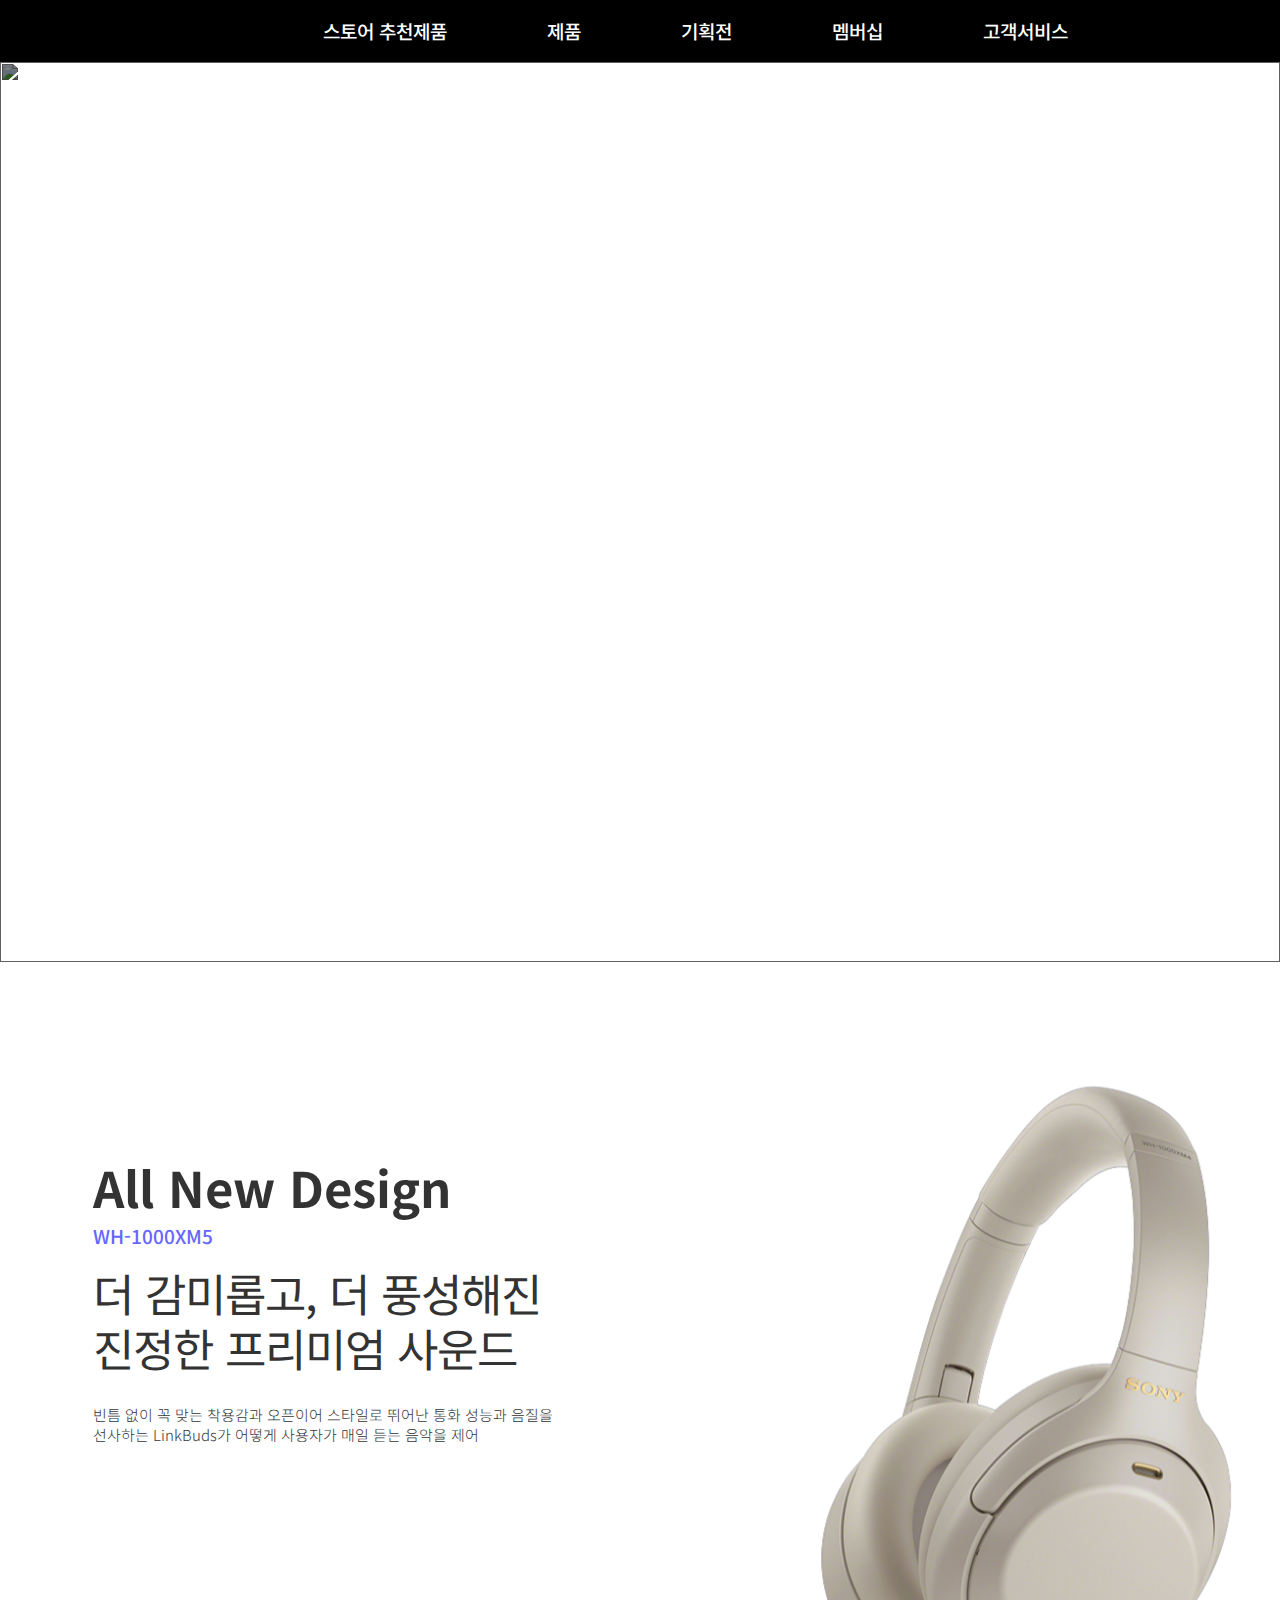
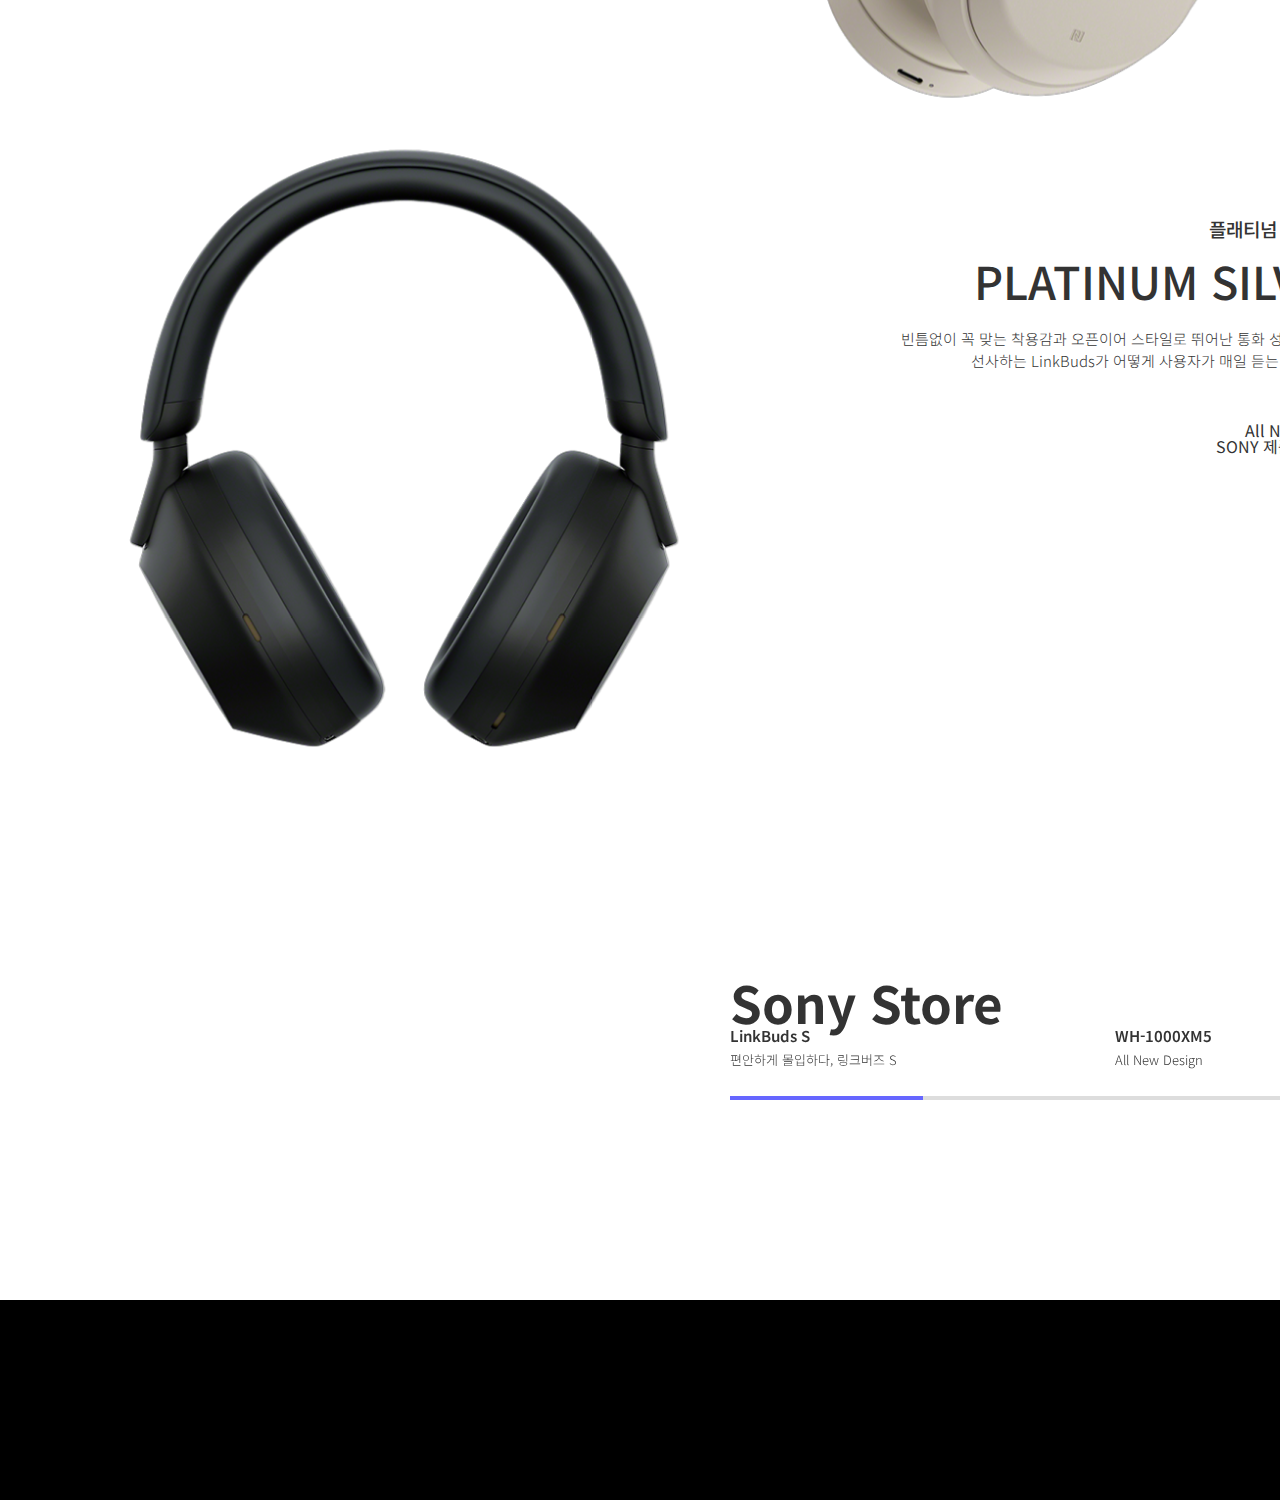
==== commit ccf1f107: "0729" ====
--- a/index.html
+++ b/index.html
@@ -5,12 +5,12 @@
     <meta charset="UTF-8">
     <meta http-equiv="X-UA-Compatible" content="IE=edge">
     <meta name="viewport" content="width=device-width, initial-scale=1.0">
-    <title>sony pf04</title>
+    <title>sony</title>
     <link rel="stylesheet" href="./assets/css/common.css">
     <link rel="stylesheet" href="./assets/css/slick.css">
-    <link rel="stylesheet" href="/css/hamburgers.min.css">
+    <link rel="stylesheet" href="./css/hamburgers.min.css">
     <link rel="stylesheet" href="https://cdn.jsdelivr.net/npm/swiper@8/swiper-bundle.min.css" />
-    <link rel="stylesheet" href="/css/sony.css">
+    <link rel="stylesheet" href="./css/sony.css">
 </head>
 <style>
 
@@ -24,7 +24,7 @@
                 <div class="headerLeft">
                     <h1>
                         <a href="/">
-                            <img src="/img/sony_logo_w.png" alt="">
+                            <img src="./img/sony_logo_w.png" alt="">
                         </a>
                     </h1>
                 </div>
@@ -128,26 +128,26 @@
                         진정한 프리미엄 사운드
                     </strong>
                     <p>
-                        빈틈없이 꼭 맞는 착용감과 오픈이어 스타일로 뛰어난 통화 성능과 음질을<br />
+                        빈틈 없이 꼭 맞는 착용감과 오픈이어 스타일로 뛰어난 통화 성능과 음질을<br />
                         선사하는 LinkBuds가 어떻게 사용자가 매일 듣는 음악을 제어
                     </p>
                 </div>
                 <div class="basicSlider">
                     <figure>
-                        <img src="/img/basic01.png" alt="">
-                    </figure>
-                    <figure>
-                        <img src="/img/basic02.png" alt="">
+                        <img src="./img/basic01.png" alt="">
+                    </figure>
+                    <figure>
+                        <img src="./img/basic02.png" alt="">
                     </figure>
                 </div>
             </div>
             <div class="bkProduct">
                 <div class="blackSlider">
                     <figure>
-                        <img src="/img/black01.png" alt="">
-                    </figure>
-                    <figure>
-                        <img src="/img/black02.png" alt="">
+                        <img src="./img/black01.png" alt="">
+                    </figure>
+                    <figure>
+                        <img src="./img/black02.png" alt="">
                     </figure>
                 </div>
                 <div class="bkInfo">
@@ -157,8 +157,11 @@
                         빈틈없이 꼭 맞는 착용감과 오픈이어 스타일로 뛰어난 통화 성능과 음질을<br />
                         선사하는 LinkBuds가 어떻게 사용자가 매일 듣는 음악을 제어
                     </p>
-                    <div class="bkBuy">
-                        <a href="/">SONY 제품 보러가기</a>
+                    <div class="back">
+                        <div class="button_base b05_3d_roll">
+                            <div>All New Design</div>
+                            <div>SONY 제품 보러가기</div>
+                        </div>
                     </div>
                 </div>
             </div>
@@ -173,16 +176,16 @@
                 <div class="left">
                     <div class="leftSlider">
                         <figure>
-                            <img src="/img/Lstore01.jpg" alt="">
-                        </figure>
-                        <figure>
-                            <img src="/img/Lstore02.jpg" alt="">
-                        </figure>
-                        <figure>
-                            <img src="/img/Lstore03.png" alt="">
-                        </figure>
-                        <figure>
-                            <img src="/img/Lstore04.jpg" alt="">
+                            <img src="./img/Lstore01.jpg" alt="">
+                        </figure>
+                        <figure>
+                            <img src="./img/Lstore02.jpg" alt="">
+                        </figure>
+                        <figure>
+                            <img src="./img/Lstore03.png" alt="">
+                        </figure>
+                        <figure>
+                            <img src="./img/Lstore04.jpg" alt="">
                         </figure>
                     </div>
                 </div>
@@ -194,22 +197,22 @@
                     </div>
                     <div class="rightSlider">
                         <figure>
-                            <img src="../img/store01.png" alt="">
+                            <img src="./img/store01.png" alt="">
                             <strong>LinkBuds S</strong>
                             <span>편안하게 몰입하다, 링크버즈 S</span>
                         </figure>
                         <figure>
-                            <img src="../img/store02.png" alt="">
+                            <img src="./img/store02.png" alt="">
                             <strong>WH-1000XM5</strong>
                             <span>All New Design</span>
                         </figure>
                         <figure>
-                            <img src="../img/store03.png" alt="">
+                            <img src="./img/store03.png" alt="">
                             <strong>ILCE-7M4</strong>
                             <span>The Camera</span>
                         </figure>
                         <figure>
-                            <img src="../img/store04.png" alt="">
+                            <img src="./img/store04.png" alt="">
                             <strong>LinkBuds</strong>
                             <span>벗지 않는 편안함, 링크버즈</span>
                         </figure>
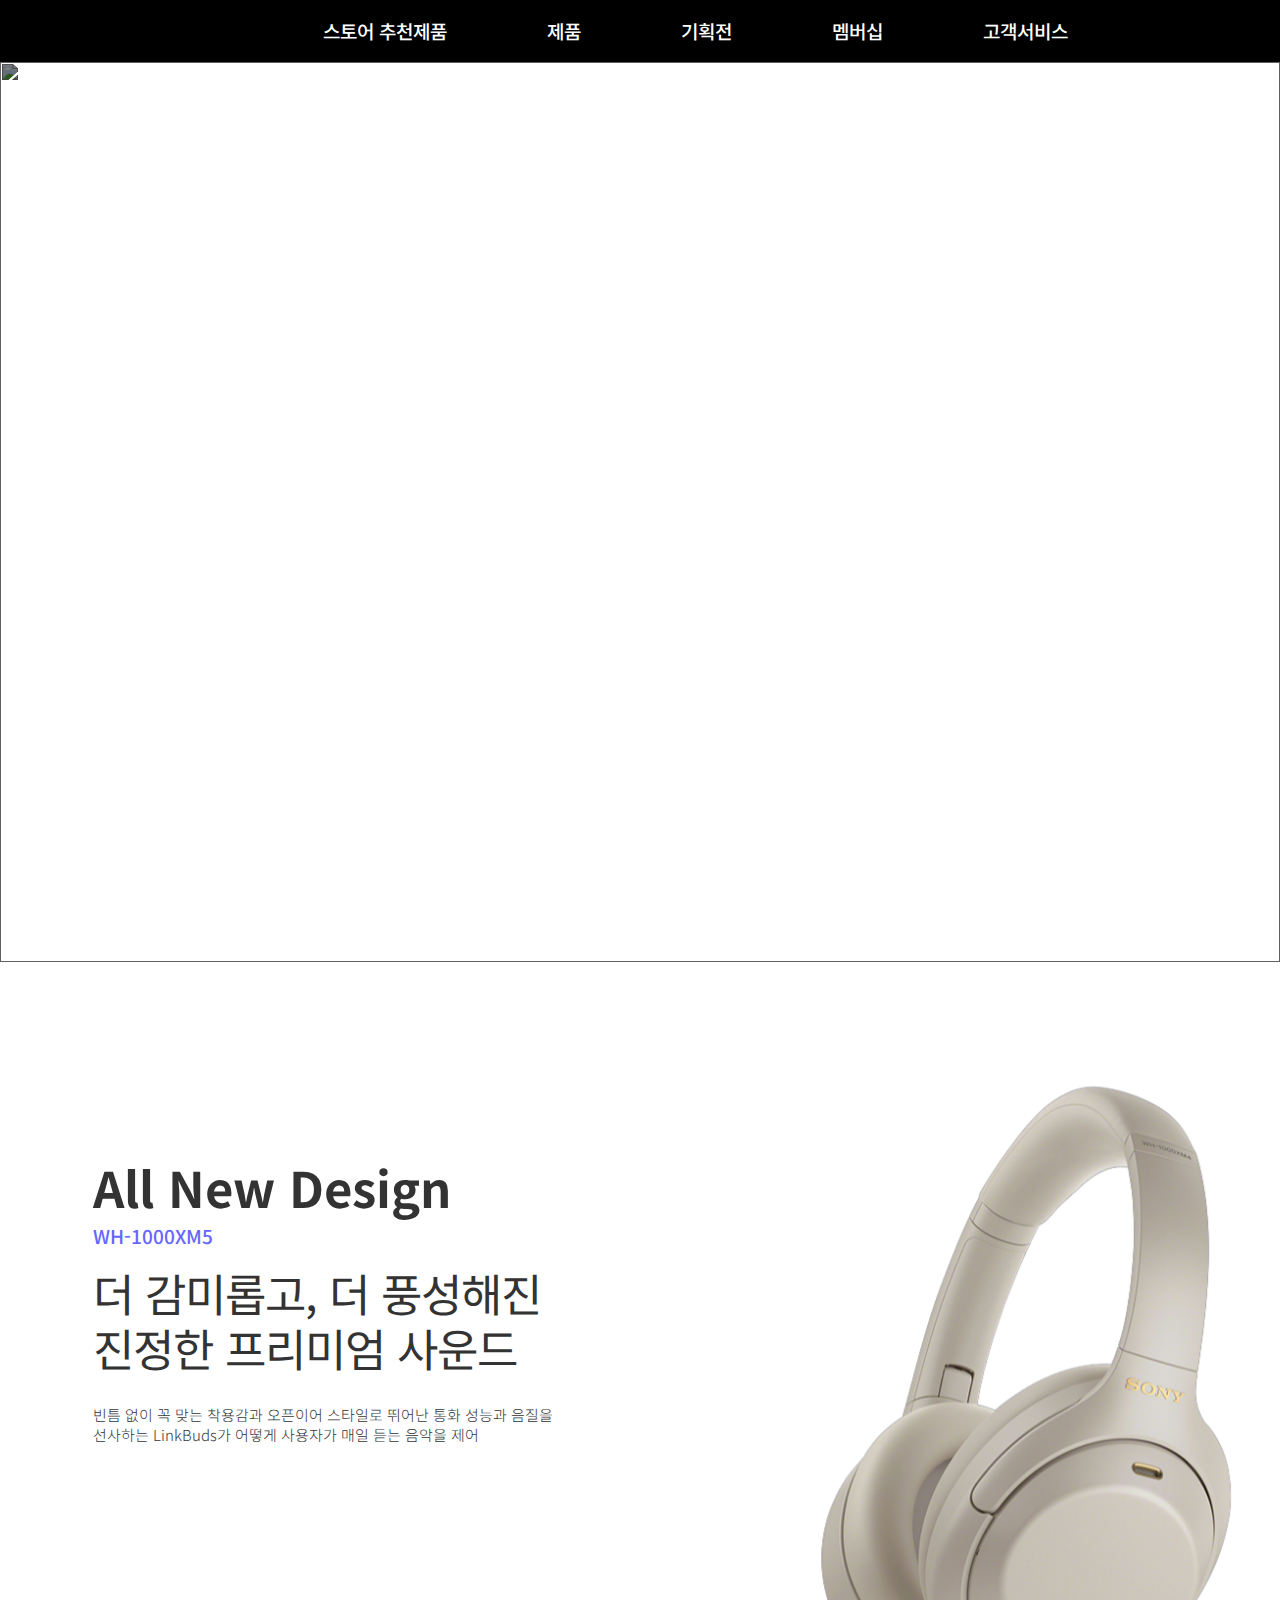
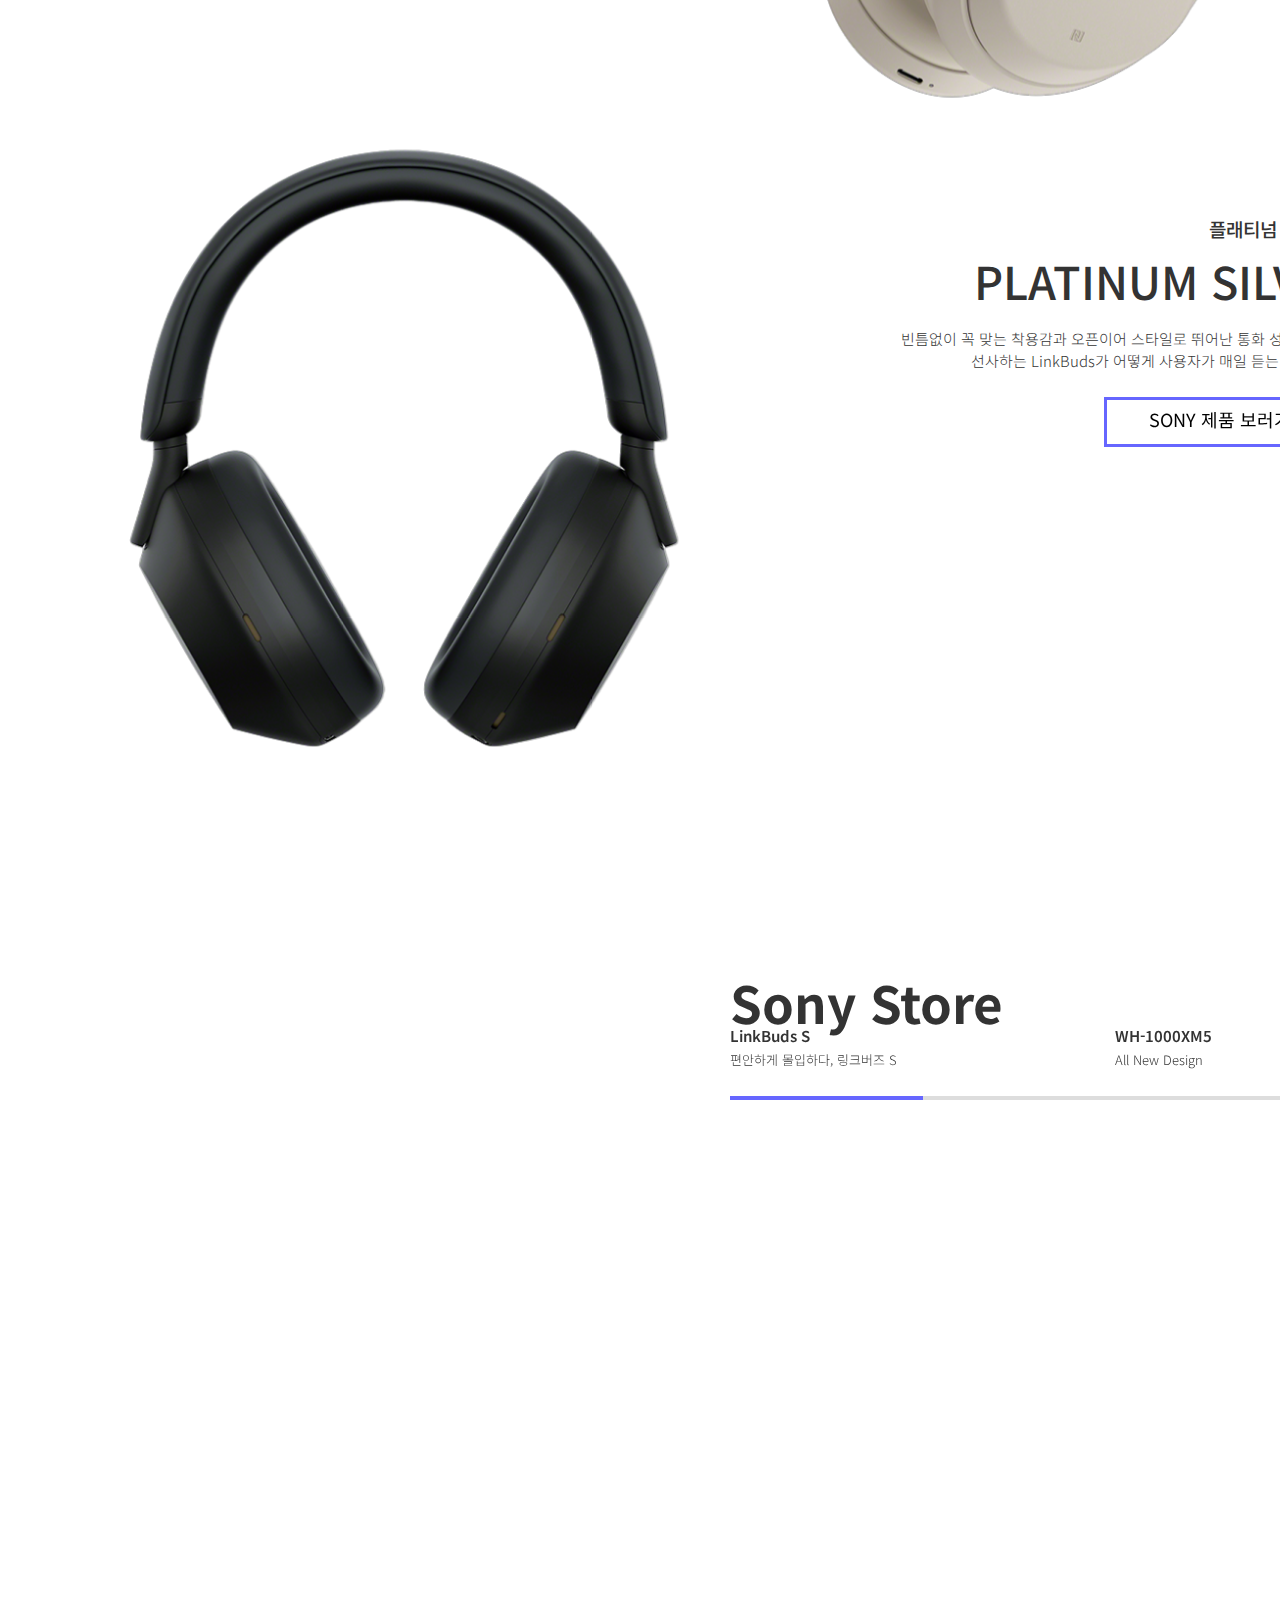
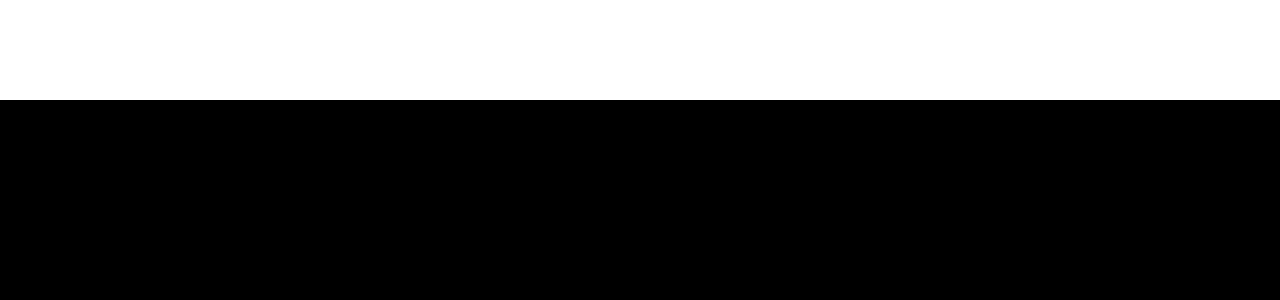
==== commit d5cd5f1c: "0729" ====
--- a/index.html
+++ b/index.html
@@ -115,6 +115,9 @@
                     <p>당신의 삶을 특별하게 해줄 스마트한 <br />
                         소니스토어 추천 제품을 살펴보세요.</p>
                 </div>
+                <a href="#are" class="wheel">
+                    <span>위아래로가기</span>
+                </a>
             </div>
         </main>
         <!-- 섹션01-->
--- a/css/sony.css
+++ b/css/sony.css
@@ -89,6 +89,38 @@
     line-height: 24px;
 }
 
+.mainVisual .wheel {
+    position: absolute;
+    bottom: 70px;
+    left: 50%;
+    transform: translateX(-50%);
+
+    width: 30px;
+    height: 45px;
+    border: 2px solid #fff;
+    border-radius: 15px;
+    font-size: 0;
+}
+
+.mainVisual .wheel span {
+    position: absolute;
+    top: 10px;
+    left: 50%;
+    transform: translateX(-50%);
+    width: 3px;
+    height: 12px;
+    background: #fff;
+    border-radius: 1px;
+    animation: wheel 0.5s infinite;
+}
+
+@keyframes wheel {
+    to {
+        top: 15px;
+    }
+}
+
+
 .new { position: relative; padding: 100px 0; }
 .new .bgProduct {
     display: flex;
@@ -134,9 +166,98 @@
     justify-content: space-around
 }
 
-.new .blackSlider {
-    width: 620px;
-}
+.new .blackSlider {width: 620px;}
+
+.button_base {
+    margin: 0;
+    border: 0;
+    font-size: 18px;
+    position: relative;
+    top: 50%;
+    left: 50%;
+    margin-top: -25px;
+    margin-left: -25px;
+    width: 250px;
+    height: 50px;
+    text-align: center;
+    box-sizing: border-box;
+    -webkit-box-sizing: border-box;
+    -moz-box-sizing: border-box;
+    -webkit-user-select: none;
+    cursor: default;
+}
+
+.button_base:hover {
+    cursor: pointer;
+}
+
+.b05_3d_roll {
+    perspective: 500px;
+    -webkit-perspective: 500px;
+    -moz-perspective: 500px;
+}
+
+.b05_3d_roll div {
+    position: absolute;
+    text-align: center;
+    width: 100%;
+    height: 50px;
+    padding: 10px;
+    border: #6666ff solid 3px;
+    pointer-events: none;
+    box-sizing: border-box;
+    -webkit-box-sizing: border-box;
+    -moz-box-sizing: border-box;
+}
+
+.b05_3d_roll div:nth-child(1) {
+    color: #6666ff;
+    background-color:#6666ff;
+    transform: rotateX(90deg);
+    -webkit-transform: rotateX(90deg);
+    -moz-transform: rotateX(90deg);
+    transition: all 0.2s ease;
+    -webkit-transition: all 0.2s ease;
+    -moz-transition: all 0.2s ease;
+    transform-origin: 50% 50% -25px;
+    -webkit-transform-origin: 50% 50% -25px;
+    -moz-transform-origin: 50% 50% -25px;
+}
+
+.b05_3d_roll div:nth-child(2) {
+    color: #000000;
+    background-color: #ffffff;
+    transform: rotateX(0deg);
+    -webkit-transform: rotateX(0deg);
+    -moz-transform: rotateX(0deg);
+    transition: all 0.2s ease;
+    -webkit-transition: all 0.2s ease;
+    -moz-transition: all 0.2s ease;
+    transform-origin: 50% 50% -25px;
+    -webkit-transform-origin: 50% 50% -25px;
+    -moz-transform-origin: 50% 50% -25px;
+}
+
+.b05_3d_roll:hover div:nth-child(1) {
+    color: #ffffff;
+    transition: all 0.2s ease;
+    -webkit-transition: all 0.2s ease;
+    -moz-transition: all 0.2s ease;
+    transform: rotateX(0deg);
+    -webkit-transform: rotateX(0deg);
+    -moz-transform: rotateX(0deg);
+}
+
+.b05_3d_roll:hover div:nth-child(2) {
+    background-color: #000000;
+    transition: all 0.2s ease;
+    -webkit-transition: all 0.2s ease;
+    -moz-transition: all 0.2s ease;
+    transform: rotateX(-90deg);
+    -webkit-transform: rotateX(-90deg);
+    -moz-transform: rotateX(-90deg);
+}
+
 
 .new .bkProduct .bkInfo { text-align: right; padding: 100px 0; }
 .new .bkInfo span {
@@ -172,7 +293,7 @@
     border: 2px solid #6666ff;
 }
 
-.sonyStore { padding: 0 0 100px 0; }
+.sonyStore { padding: 0 0 500px 0; }
 
 .sonyStore .container {
     display: flex;
@@ -187,12 +308,11 @@
     width: 100%;
     padding: 100px 0;
     overflow: hidden;
-    cursor: url(/img/arrow_r.1db549d7.cur),pointer;
+    cursor: url(../img/arrow_r.1db549d7.cur),pointer;
     padding-left: 80px;
 }
 
 .sonyStore .right figure { margin-bottom: 30px; }
-
 .sonyStore .rightSlider strong {
     display: block;
     font-size: 15px;
@@ -243,7 +363,6 @@
 }
 
 .footer .container {
-    width: 1400px;
     margin: 0 auto;
 }
 
@@ -306,7 +425,7 @@
     .mbtn {display: block; position: fixed; top: 0; right: 0; }
     .mainVisual {position: relative;}
     .main .img_box img { height: 1000px; }
-    .mainVisual .slogan { }
+
 
 
     .new { position: relative; padding: 0; }
@@ -329,6 +448,30 @@
 
     .new .blackSlider {width: 620px;}
     .new .bkProduct img { max-width: 70%; }
-    .new .bkProduct .bkInfo { display: block; text-align: left; padding: 50px 0; }
-
+    .new .bkProduct .bkInfo { position: relative; display: block; text-align: left; padding: 50px 0; }
+
+    .new .back {
+        position: absolute;
+        top: 85%;
+        left: -6%;
+    }
+    
+    .sonyStore { padding: 0 0 100px 0; }
+    .sonyStore .container {
+    display: flex;
+    width: 1500px;
+    margin: 0 auto;
+    }
+
+    .sonyStore .left {
+        position: relative;
+    }
+
+    .sonyStore .left img {
+        width:100%;
+        height:100vh;
+        object-fit: cover;
+    }
+
+    
 };
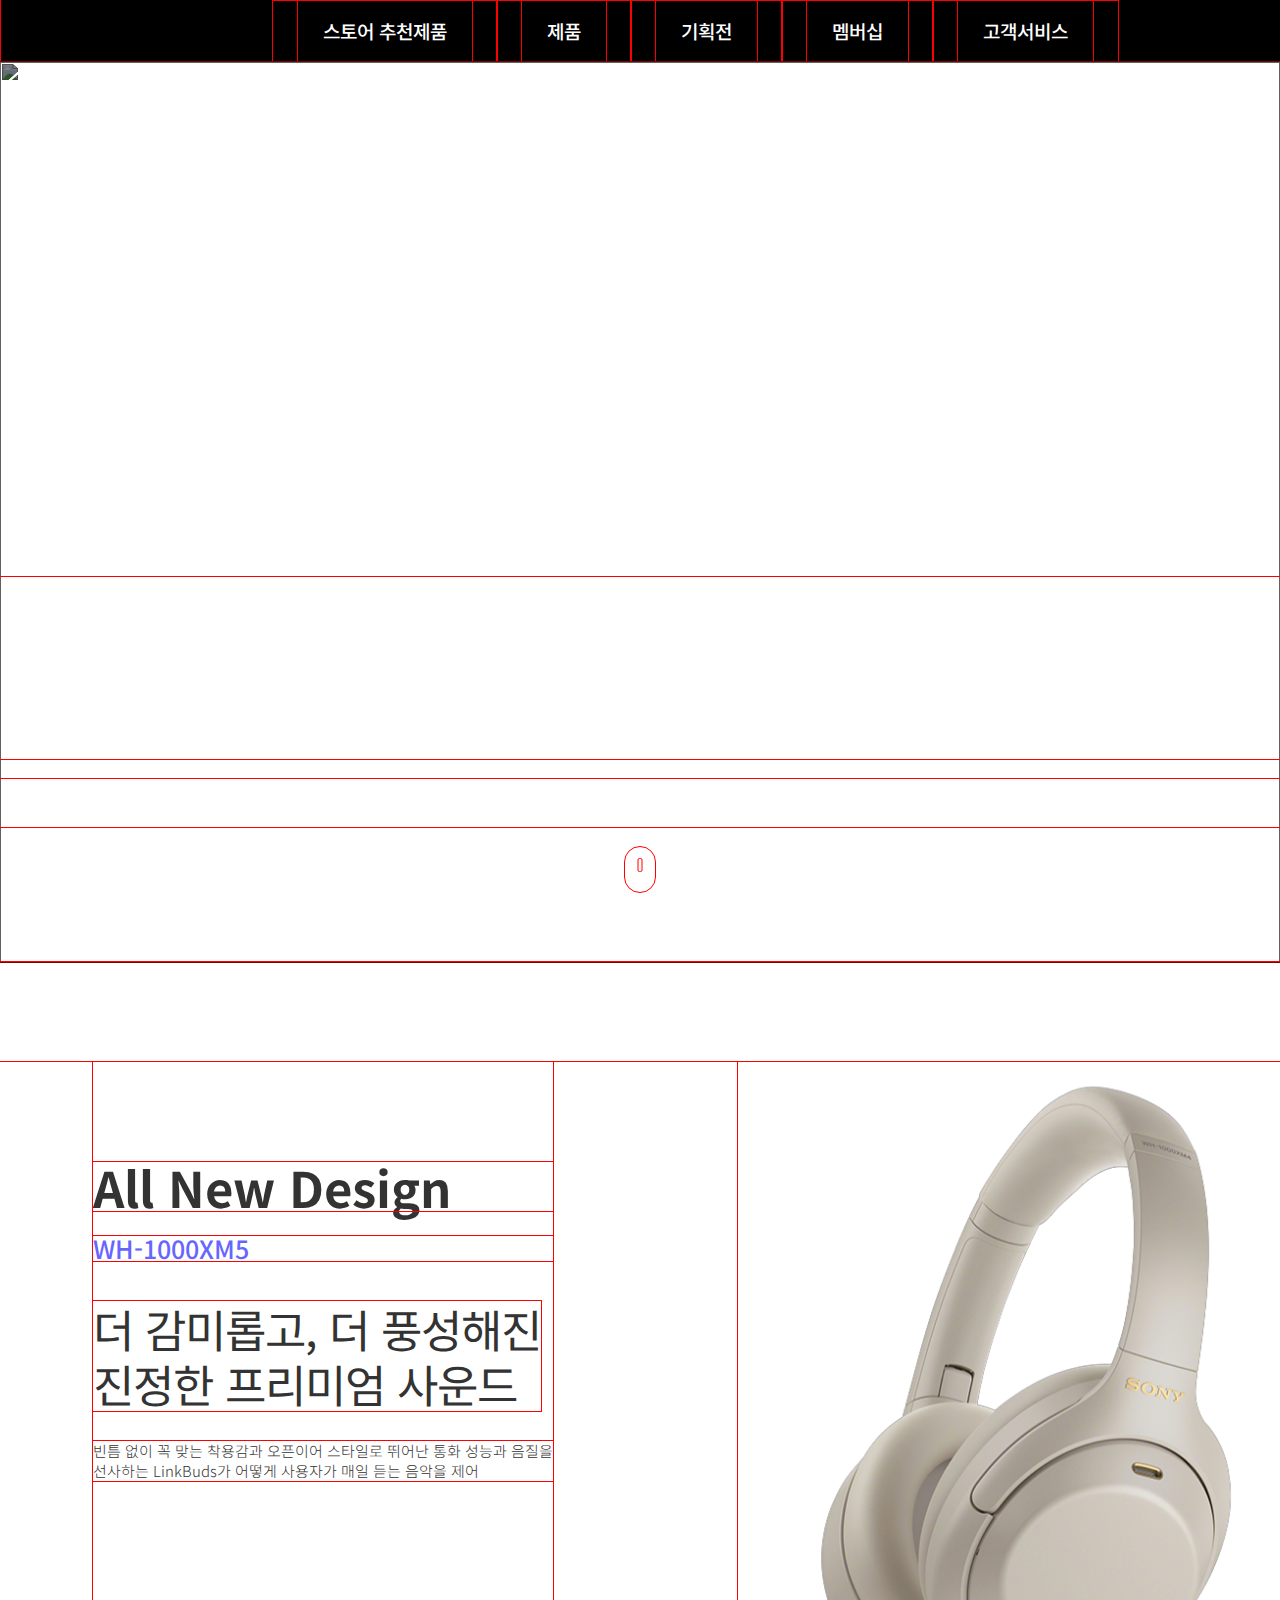
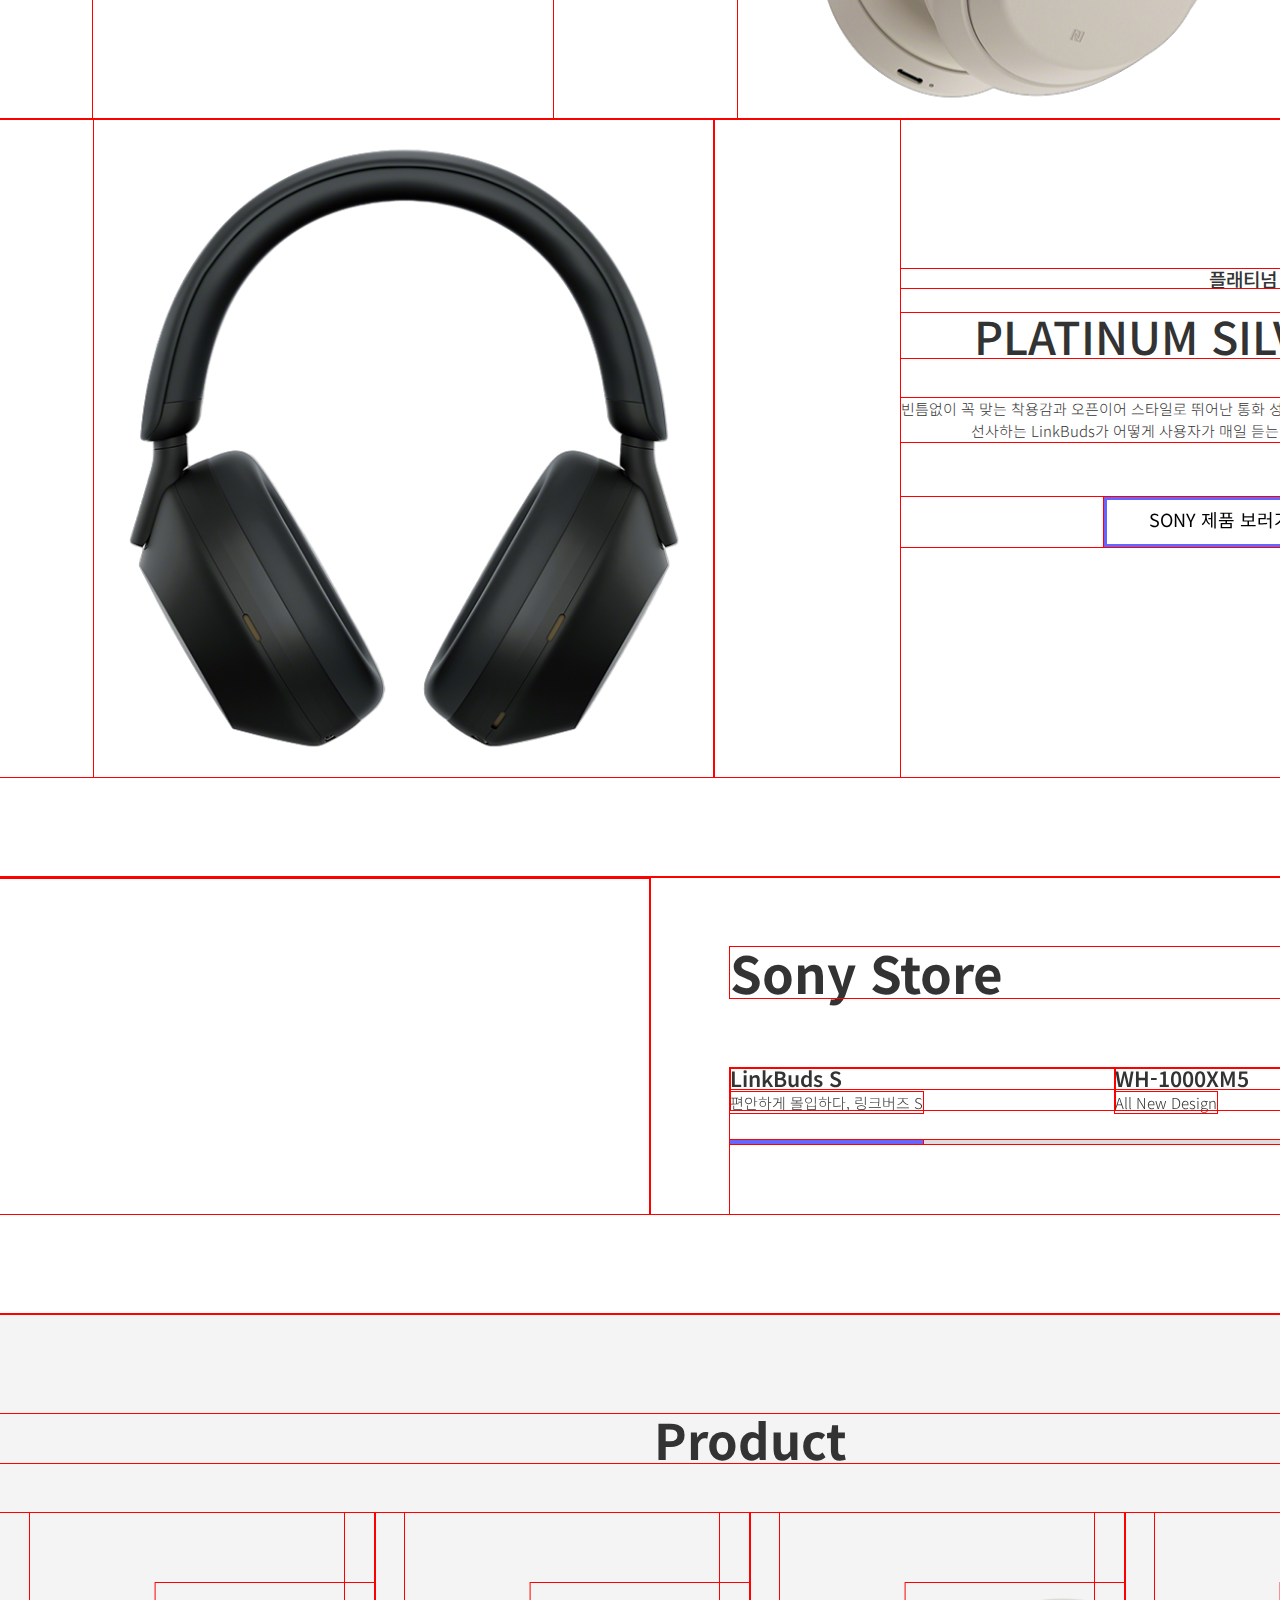
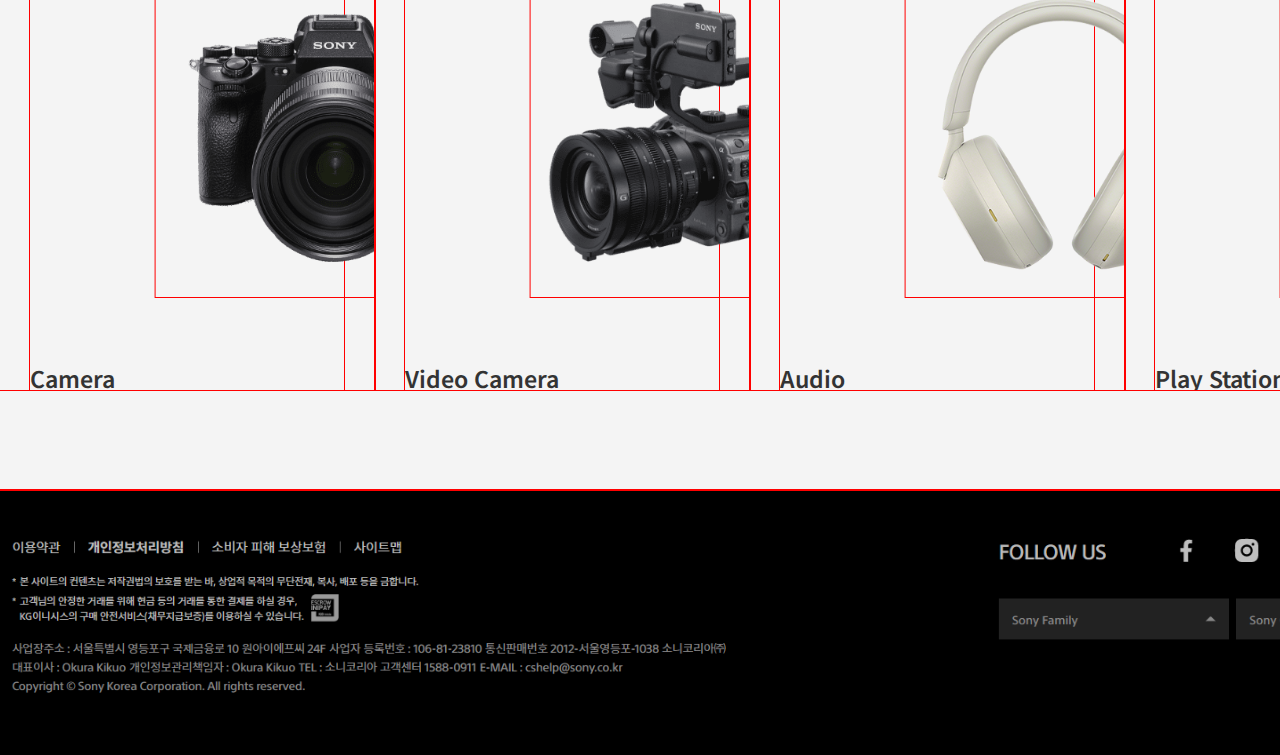
==== commit 1f4636e8: "20220801" ====
--- a/index.html
+++ b/index.html
@@ -13,7 +13,9 @@
     <link rel="stylesheet" href="./css/sony.css">
 </head>
 <style>
-
+* {
+    outline: 1px solid #f00;
+}
 </style>
 
 <body>
@@ -51,7 +53,7 @@
                             </ul>
                         </li>
                         <li>
-                            <a href="">제품</a>
+                            <a class="menu" href="">제품</a>
                             <ul class="smenu">
                                 <li><a href="">카메라</a></li>
                                 <li><a href="">비디오 카메라</a></li>
@@ -103,8 +105,10 @@
             </div>
         </header>
         <!-- 헤더 끝 -->
+
         <!-- 메인 -->
         <main class="main">
+            <!-- 메인비주얼 -->
             <div class="mainVisual">
                 <figure class="img_box">
                     <img src="./img/mainpage.jpg" alt="">
@@ -119,126 +123,148 @@
                     <span>위아래로가기</span>
                 </a>
             </div>
-        </main>
-        <!-- 섹션01-->
-        <section class="new">
-            <div class="bgProduct">
-                <div class="bgInfo">
-                    <h3>All New Design</h3>
-                    <span>WH-1000XM5</span>
-                    <strong>
+             <!-- 섹션 new -->
+            <section class="new">
+                <div class="bgProduct">
+                    <div class="bgInfo">
+                        <h3>All New Design</h3>
+                        <span>WH-1000XM5</span>
+                         <strong>
                         더 감미롭고, 더 풍성해진 <br />
                         진정한 프리미엄 사운드
-                    </strong>
-                    <p>
+                         </strong>
+                        <p>
                         빈틈 없이 꼭 맞는 착용감과 오픈이어 스타일로 뛰어난 통화 성능과 음질을<br />
                         선사하는 LinkBuds가 어떻게 사용자가 매일 듣는 음악을 제어
-                    </p>
-                </div>
-                <div class="basicSlider">
-                    <figure>
-                        <img src="./img/basic01.png" alt="">
-                    </figure>
-                    <figure>
-                        <img src="./img/basic02.png" alt="">
-                    </figure>
-                </div>
-            </div>
-            <div class="bkProduct">
-                <div class="blackSlider">
-                    <figure>
-                        <img src="./img/black01.png" alt="">
-                    </figure>
-                    <figure>
-                        <img src="./img/black02.png" alt="">
-                    </figure>
-                </div>
-                <div class="bkInfo">
-                    <span>플래티넘 실버/블랙</span>
-                    <h4>PLATINUM SILVER</h4>
-                    <p>
-                        빈틈없이 꼭 맞는 착용감과 오픈이어 스타일로 뛰어난 통화 성능과 음질을<br />
-                        선사하는 LinkBuds가 어떻게 사용자가 매일 듣는 음악을 제어
-                    </p>
-                    <div class="back">
-                        <div class="button_base b05_3d_roll">
-                            <div>All New Design</div>
-                            <div>SONY 제품 보러가기</div>
-                        </div>
-                    </div>
-                </div>
-            </div>
-        </section>
-        <!-- 섹션02 -->
-        <section class="color">
-
-        </section>
-        <!-- 섹션03 -->
-        <section class="sonyStore">
-            <div class="container">
-                <div class="left">
-                    <div class="leftSlider">
-                        <figure>
-                            <img src="./img/Lstore01.jpg" alt="">
-                        </figure>
-                        <figure>
-                            <img src="./img/Lstore02.jpg" alt="">
-                        </figure>
-                        <figure>
-                            <img src="./img/Lstore03.png" alt="">
-                        </figure>
-                        <figure>
-                            <img src="./img/Lstore04.jpg" alt="">
-                        </figure>
-                    </div>
-                </div>
-                <div class="right">
-                    <div class="l_arrow">
-                        <h3>Sony Store</h3>
-                        <i class="xi-arrow-left"></i>
-                        <i class="xi-arrow-right"></i>
-                    </div>
-                    <div class="rightSlider">
-                        <figure>
-                            <img src="./img/store01.png" alt="">
-                            <strong>LinkBuds S</strong>
-                            <span>편안하게 몰입하다, 링크버즈 S</span>
-                        </figure>
-                        <figure>
-                            <img src="./img/store02.png" alt="">
-                            <strong>WH-1000XM5</strong>
-                            <span>All New Design</span>
-                        </figure>
-                        <figure>
-                            <img src="./img/store03.png" alt="">
-                            <strong>ILCE-7M4</strong>
-                            <span>The Camera</span>
-                        </figure>
-                        <figure>
-                            <img src="./img/store04.png" alt="">
-                            <strong>LinkBuds</strong>
-                            <span>벗지 않는 편안함, 링크버즈</span>
-                        </figure>
-                    </div>
-                    <div class="bar">
-                        <span></span>
-                    </div>
-                </div>
-            </div>
-        </section>
-        <!-- 메인 끝 -->
+                         </p>
+                    </div>
+                    <div class="basicSlider">
+                        <figure>
+                            <img src="./img/basic01.png" alt="">
+                        </figure>
+                        <figure>
+                            <img src="./img/basic02.png" alt="">
+                        </figure>
+                    </div>
+                </div>
+                <div class="bkProduct">
+                    <div class="blackSlider">
+                        <figure>
+                            <img src="./img/black01.png" alt="">
+                        </figure>
+                        <figure>
+                            <img src="./img/black02.png" alt="">
+                        </figure>
+                    </div>
+                    <div class="bkInfo">
+                        <span>플래티넘 실버/블랙</span>
+                        <h4>PLATINUM SILVER</h4>
+                        <p>
+                            빈틈없이 꼭 맞는 착용감과 오픈이어 스타일로 뛰어난 통화 성능과 음질을<br />
+                            선사하는 LinkBuds가 어떻게 사용자가 매일 듣는 음악을 제어
+                        </p>
+                        <div class="back">
+                            <div class="button_base b05_3d_roll">
+                                <div>All New Design</div>
+                                <div>SONY 제품 보러가기</div>
+                            </div>
+                        </div>
+                    </div>
+                </div>
+            </section>
+            <!-- 섹션 sonyStore -->
+            <section class="sonyStore">
+                <div class="container">
+                    <div class="left">
+                        <div class="leftSlider">
+                            <figure>
+                                <img src="./img/Lstore01.jpg" alt="">
+                            </figure>
+                            <figure>
+                                <img src="./img/Lstore02.jpg" alt="">
+                            </figure>
+                            <figure>
+                                <img src="./img/Lstore03.png" alt="">
+                            </figure>
+                            <figure>
+                                <img src="./img/Lstore04.jpg" alt="">
+                            </figure>
+                        </div>
+                    </div>
+                    <div class="right">
+                        <div class="l_arrow">
+                            <h3>Sony Store</h3>
+                            <i class="xi-arrow-left"></i>
+                            <i class="xi-arrow-right"></i>
+                        </div>
+                        <div class="rightSlider">
+                            <figure>
+                                <img src="./img/store01.png" alt="">
+                                <strong>LinkBuds S</strong>
+                                <span>편안하게 몰입하다, 링크버즈 S</span>
+                            </figure>
+                            <figure>
+                                <img src="./img/store02.png" alt="">
+                                <strong>WH-1000XM5</strong>
+                                <span>All New Design</span>
+                            </figure>
+                            <figure>
+                                <img src="./img/store03.png" alt="">
+                                <strong>ILCE-7M4</strong>
+                                <span>The Camera</span>
+                            </figure>
+                            <figure>
+                                <img src="./img/store04.png" alt="">
+                                <strong>LinkBuds</strong>
+                                <span>벗지 않는 편안함, 링크버즈</span>
+                            </figure>
+                        </div>
+                        <div class="bar">
+                            <span></span>
+                        </div>
+                     </div>
+                 </div>
+            </section>
+            <!-- 섹션 Product -->
+            <section class="product">
+                <div class="container">
+                    <h3>Product</h3>
+                    <ul class="item">
+                        <figure class="camera">
+                            <a href=""><img src="./img/product01.png" alt="">Camera</a>
+                        </figure>
+                        <figure class="videoCamera">
+                            <a href=""><img src="./img/product02.png" alt="">Video Camera</a>
+                        </figure>
+                        <figure class="audio">
+                            <a href=""><img src="./img/product03.png" alt="">Audio</a>
+                        </figure>
+                        <figure class="playtation">
+                            <a href=""><img src="./img/product04.png" alt="">Play Station®</a>
+                        </figure>
+                    </ul>
+                </div>
+            </section>
+        </main>
+        
 
         <footer class="footer">
             <div class="container">
+                <figure>
+                    <img src="./img/teacherSorry.png" alt="">
+                </figure>
             </div>
-
         </footer>
+
+</footer>
+                
     </div>
 
 
     <script src="./assets/js/jquery-1.12.4.min.js"></script>
     <script src="./assets/js/slick.min.js"></script>
     <script src="https://cdn.jsdelivr.net/npm/swiper/swiper-bundle.min.js"></script>
+    <script src="js/easy-scroll.js"></script>
     <script src="js/sony.js"></script>
 </body>
 
--- a/css/sony.css
+++ b/css/sony.css
@@ -20,7 +20,7 @@
     left: 50%;
     z-index: 999;
     width: 180px;
-    line-height: 40px;
+    line-height: 60px;
     transform: translateX(-50%);
     text-align: center;
 
@@ -56,7 +56,7 @@
 .header .noticeSlider .info p {margin-right: 170px;}
 .header .noticeSlider .info span { padding-right: 16px;}
 
-.main {}
+
 .mainVisual { position: relative; width: 100%; margin: 0 auto;}
 
 .main .img_box img {
@@ -121,7 +121,7 @@
 }
 
 
-.new { position: relative; padding: 100px 0; }
+.new { position: relative; padding: 100px 0;}
 .new .bgProduct {
     display: flex;
     width: 1450px;
@@ -136,13 +136,13 @@
 .new .bgInfo h3 {
     font-size: 49px;
     font-weight: 700;
-    margin-bottom: 15px;
+    margin-bottom: 25px;
 }
 .new .bgInfo span {
     display: block;
-    font-size: 19px;
+    font-size: 25px;
     font-weight: 500;
-    margin-bottom: 20px;
+    margin-bottom: 40px;
     color:  #6666ff;
 }
 .new .bgInfo strong {
@@ -259,18 +259,17 @@
 }
 
 
-.new .bkProduct .bkInfo { text-align: right; padding: 100px 0; }
+.new .bkProduct .bkInfo { text-align: right; padding: 150px 0; }
 .new .bkInfo span {
     display: block;
     font-size: 19px;
     font-weight: 500;
-    margin-bottom: 15px;
+    margin-bottom: 25px;
 }
 .new .bkInfo h4 {
     font-size: 45px;
     font-weight: 500;
-    margin-bottom: 20px;
-    line-height: 55px;
+    margin-bottom: 40px;
 }
 .new .bkInfo strong {
     display: inline-block;
@@ -282,7 +281,7 @@
 .new .bkInfo p {
     font-size: 15px;
     font-weight: 300;
-    margin-bottom: 50px;
+    margin-bottom: 80px;
     line-height: 22px;
 }
 
@@ -293,7 +292,7 @@
     border: 2px solid #6666ff;
 }
 
-.sonyStore { padding: 0 0 500px 0; }
+.sonyStore { padding: 0 0 100px 0; }
 
 .sonyStore .container {
     display: flex;
@@ -306,22 +305,26 @@
 .sonyStore .right {
     position: relative;
     width: 100%;
-    padding: 100px 0;
+    padding: 70px 0;
     overflow: hidden;
     cursor: url(../img/arrow_r.1db549d7.cur),pointer;
     padding-left: 80px;
 }
 
+.right .l_arrow h3 {
+    margin-bottom: 70px;
+}
+
 .sonyStore .right figure { margin-bottom: 30px; }
 .sonyStore .rightSlider strong {
     display: block;
+    font-size: 21px;
+    font-weight: 600;
+    margin-bottom: 5px;
+}
+
+.sonyStore .rightSlider span {
     font-size: 15px;
-    font-weight: 600;
-    margin-bottom: 7px;
-}
-
-.sonyStore .rightSlider span {
-    font-size: 13px;
     font-weight: 300;
 }
 
@@ -356,17 +359,36 @@
     transition: 0.4s;
 }
 
+.product { background-color: #f4f4f4; padding: 100px 0;}
+.product .container { width: 1500px; margin: 0 auto; }
+
+.product .container h3 {
+    font-size: 49px;
+    font-weight: 700;
+    margin-bottom: 50px;
+    text-align: center;
+}
+
+.product .item { display: flex; }
+.product .item figure { width: 400px; overflow: hidden; border-right: 1px solid #e1e1e1;}
+.product .item figure:hover { background-color:#6666ff;}
+
+.product .item img { max-width: 100%;  margin: 70px 0; transform: translateX(40%);}
+.product .item img:hover { transform: translateX(0); transition: all 0.3s;  }
+
+.product .item a {display: inline-block; margin: 0 30px; font-size: 23px; font-weight: 600; }
 
 .footer {
-    padding: 100px 0;
-    background-color: #000;
+    background: #000;
 }
 
 .footer .container {
+    width: 1500px;
     margin: 0 auto;
 }
 
 @media (max-width: 768px) {
+     /* 헤더 반응형 */
     .header { line-height: 60px; background: #000; }
     .header .container { display: flex; width: auto; margin: 0 auto; }
 
@@ -388,10 +410,12 @@
     }
 
     .header .gnb.on{ left: 0;}
-    
-    .header .gnb>ul { display: flex; font-size: 23px; font-weight: 600; flex-direction: column}
+
+    .header .gnb>ul { display: flex; line-height: 70px; font-size: 23px; font-weight: 600; flex-direction: column}
     .header .gnb>ul>li { position: relative;}
-    .header .gnb>ul>li a {display: block; padding: 0 25px;}
+
+    .header .gnb>ul>li a {display: block; }
+    .header .gnb>ul>li a:hover { color: #6666ff; }
 
     .header .gnb>ul ul {
         display: flex;
@@ -402,7 +426,8 @@
         top: 90px;
         left: 50%;
         display: none;
-        line-height: 35px;
+        margin-bottom: 20px;
+        line-height: 30px;
         
         width: auto;
         text-align: left;
@@ -427,7 +452,7 @@
     .main .img_box img { height: 1000px; }
 
 
-
+    /* New 반응형 */
     .new { position: relative; padding: 0; }
     .new .bgProduct {
     margin: auto 30px;
@@ -448,30 +473,67 @@
 
     .new .blackSlider {width: 620px;}
     .new .bkProduct img { max-width: 70%; }
-    .new .bkProduct .bkInfo { position: relative; display: block; text-align: left; padding: 50px 0; }
+    .new .bkProduct .bkInfo { position: relative; display: block; text-align: left; padding: 20px 0; }
 
     .new .back {
         position: absolute;
         top: 85%;
         left: -6%;
     }
+
+    /* Sony Store 반응형 */
+    .sonyStore { padding: 0 0 50px 0; }
+    .sonyStore .container {
+        position: relative;
+        display: fixed;
+        width: auto;
+    }
+    .sonyStore .left {  width: 100vw; overflow: hidden; }
     
-    .sonyStore { padding: 0 0 100px 0; }
-    .sonyStore .container {
-    display: flex;
-    width: 1500px;
-    margin: 0 auto;
-    }
-
-    .sonyStore .left {
-        position: relative;
-    }
-
-    .sonyStore .left img {
-        width:100%;
-        height:100vh;
-        object-fit: cover;
-    }
+    .sonyStore .right {
+        position: absolute;
+        max-width: 100%;
+        height: 100%;
+        left: -8%;
+        bottom: -40%;
+    }
+
+    .sonyStore .rightSlider {
+        background: #f1f1f1;
+    }
+
+    .sonyStore .right img {
+        background-color: #fff;
+        padding-right: 50px;
+        margin-bottom: 10px;
+    }
+
+    .right .l_arrow h3 {
+        margin-bottom: 20px;
+    }
+
+    .sonyStore .right figure { margin-bottom: 30px; }
+    .sonyStore .rightSlider strong {
+        display: block;
+        font-size: 21px;
+        font-weight: 600;
+        margin-bottom: 5px;
+    }
+ 
+    .product { background-color: #f4f4f4; padding: 100px 0;}
+    .product .container { width: auto; }
+
+    .product .item { display: fixed; }
+    .product .item figure { width: 500px; height: 250px; }
+
+    .product .item img { max-width: 100%;  margin: 50px 0; transform: translateX(40%);}
+    .product .item img:hover { transform: translateX(0); transition: all 0.3s;  }
+
+    .product .item a {display: inline-block; margin: 0 10px; font-size: 15px; font-weight: 600; }
 
     
+    .footer .container {
+        width: auto;
+        margin: 0 auto;
+    }
 };
